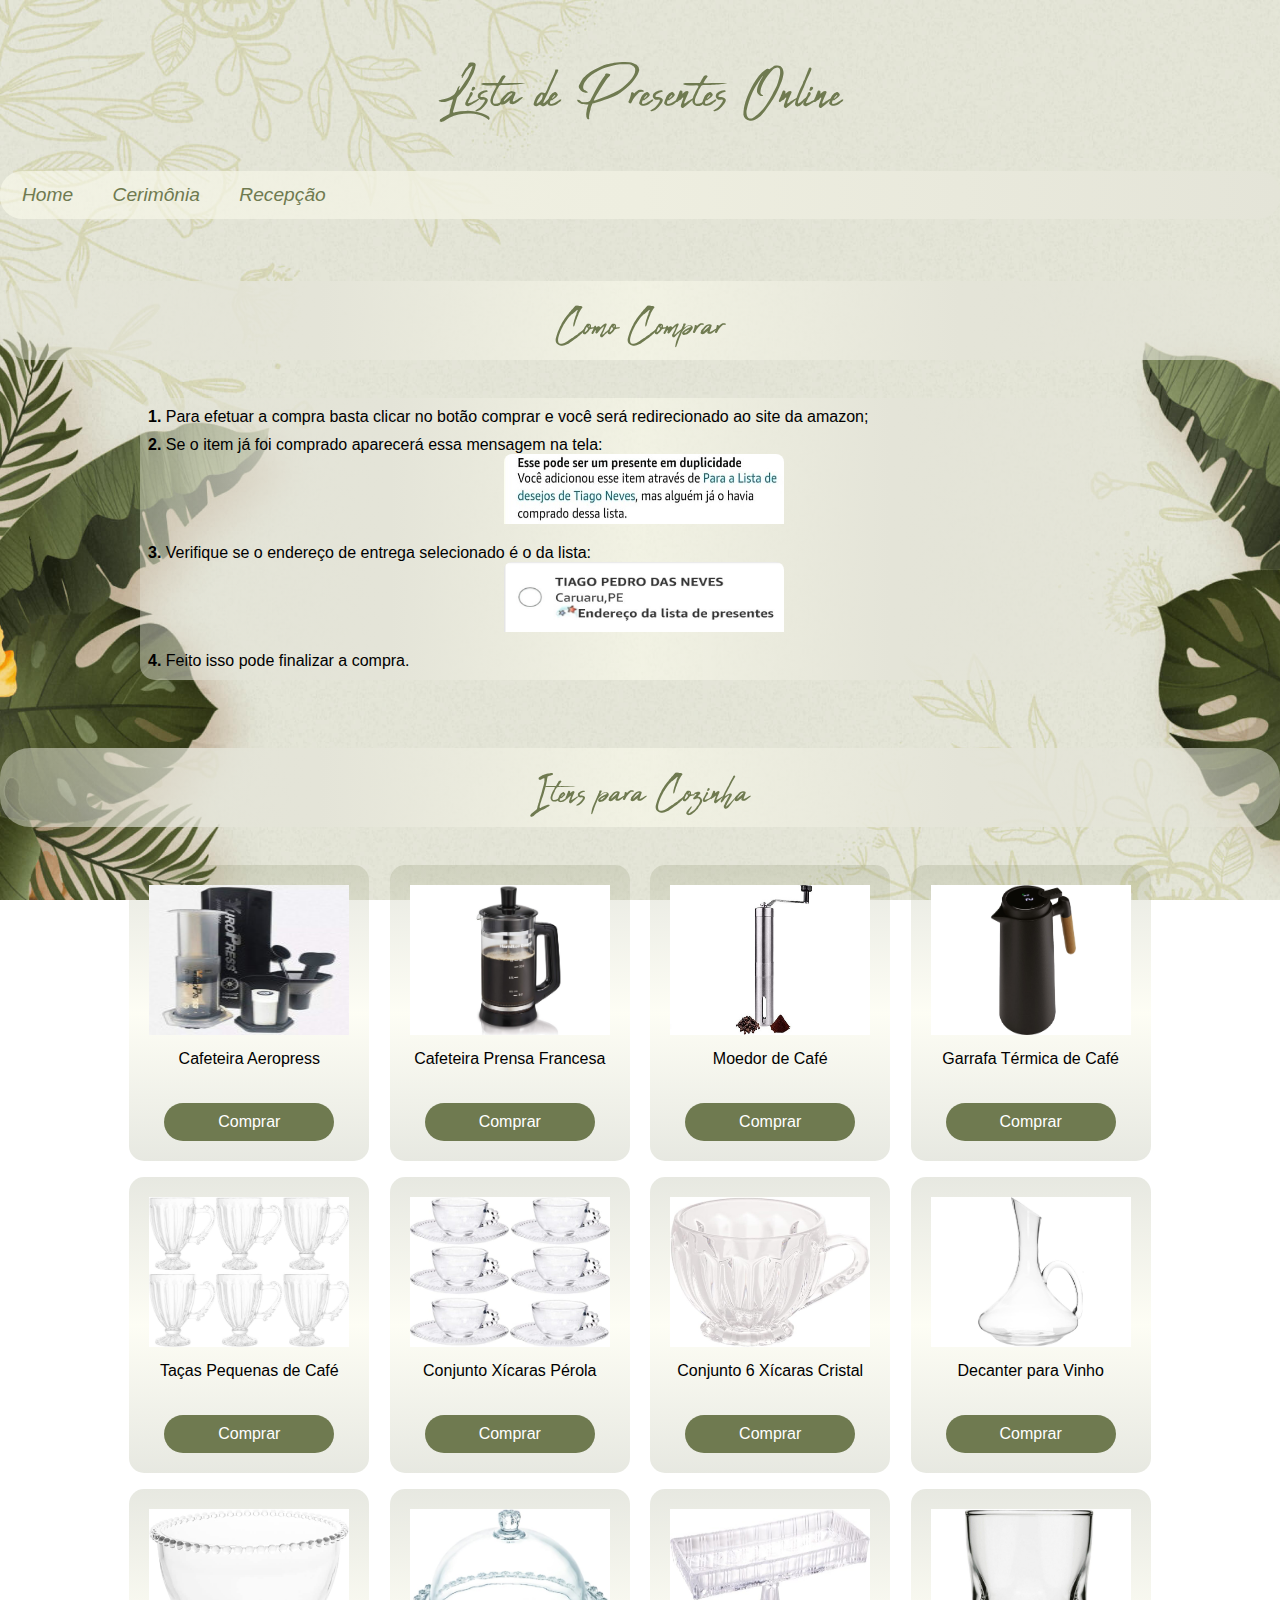
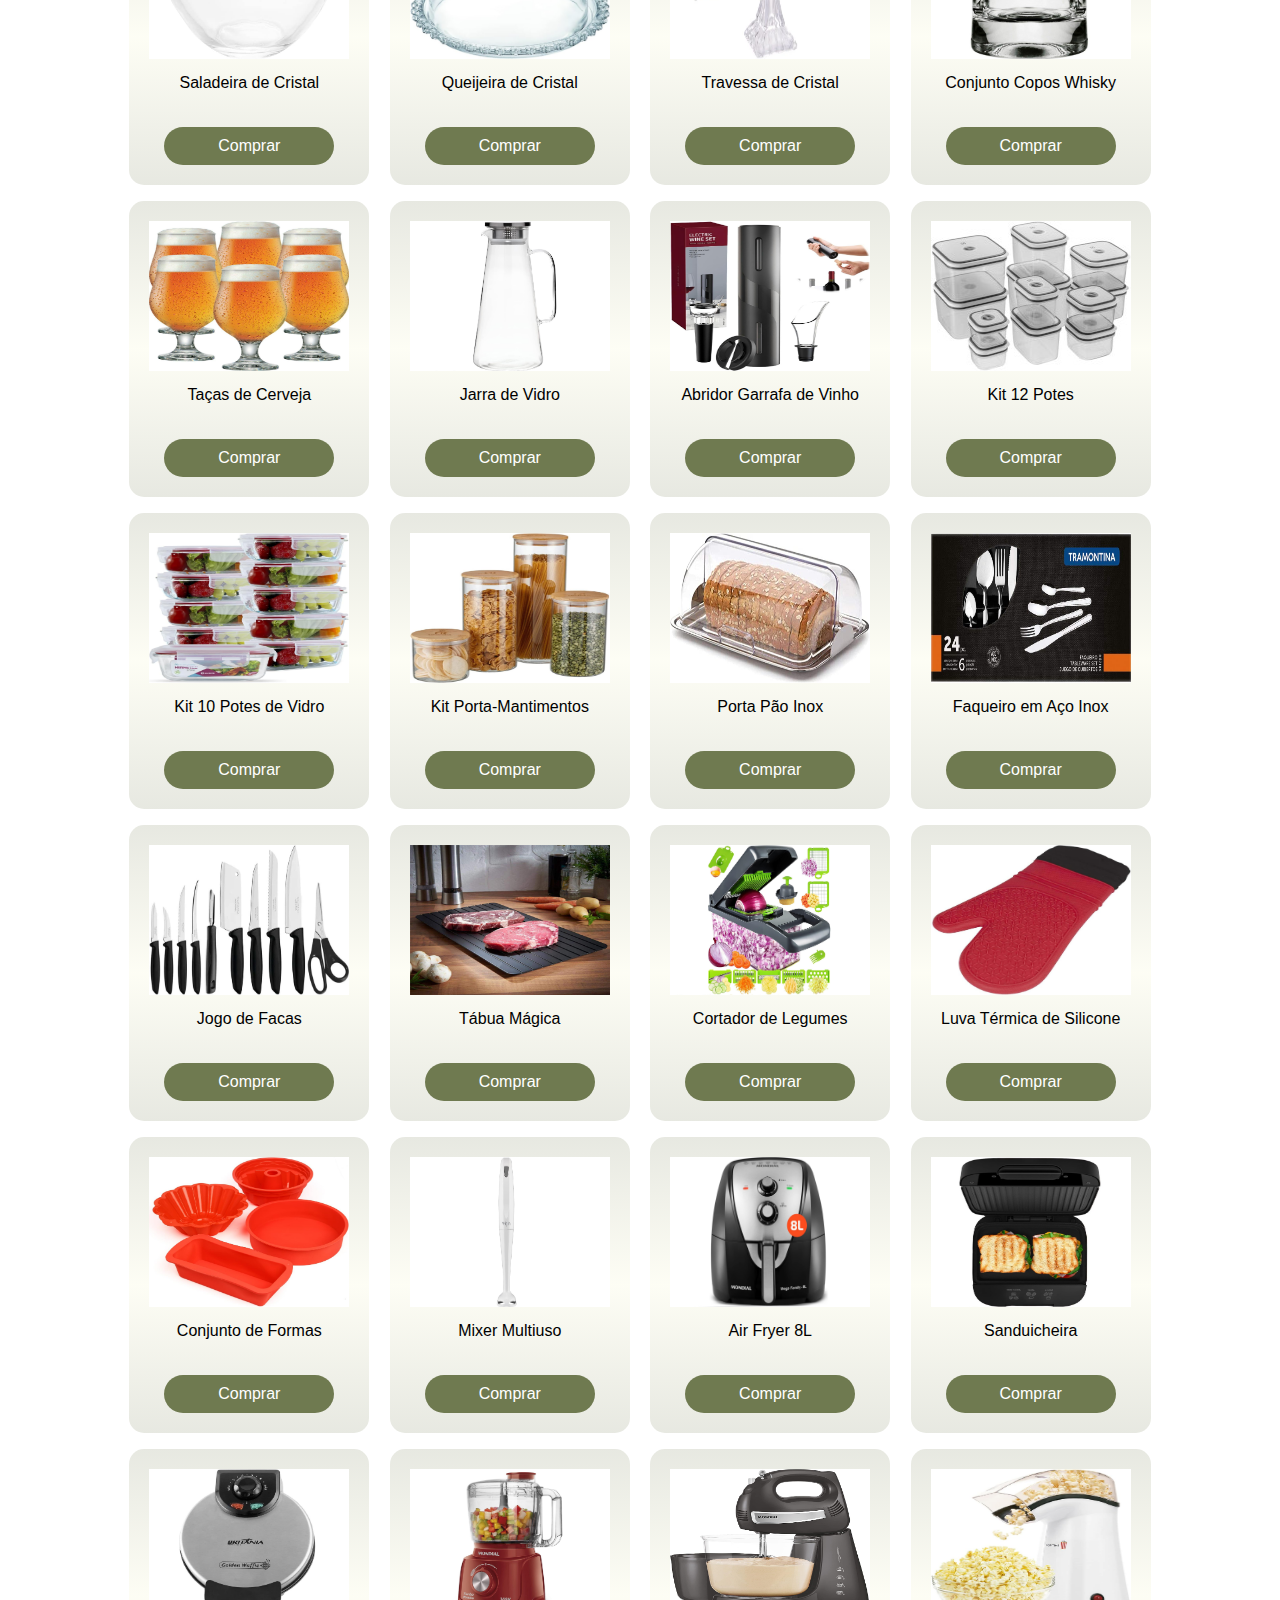
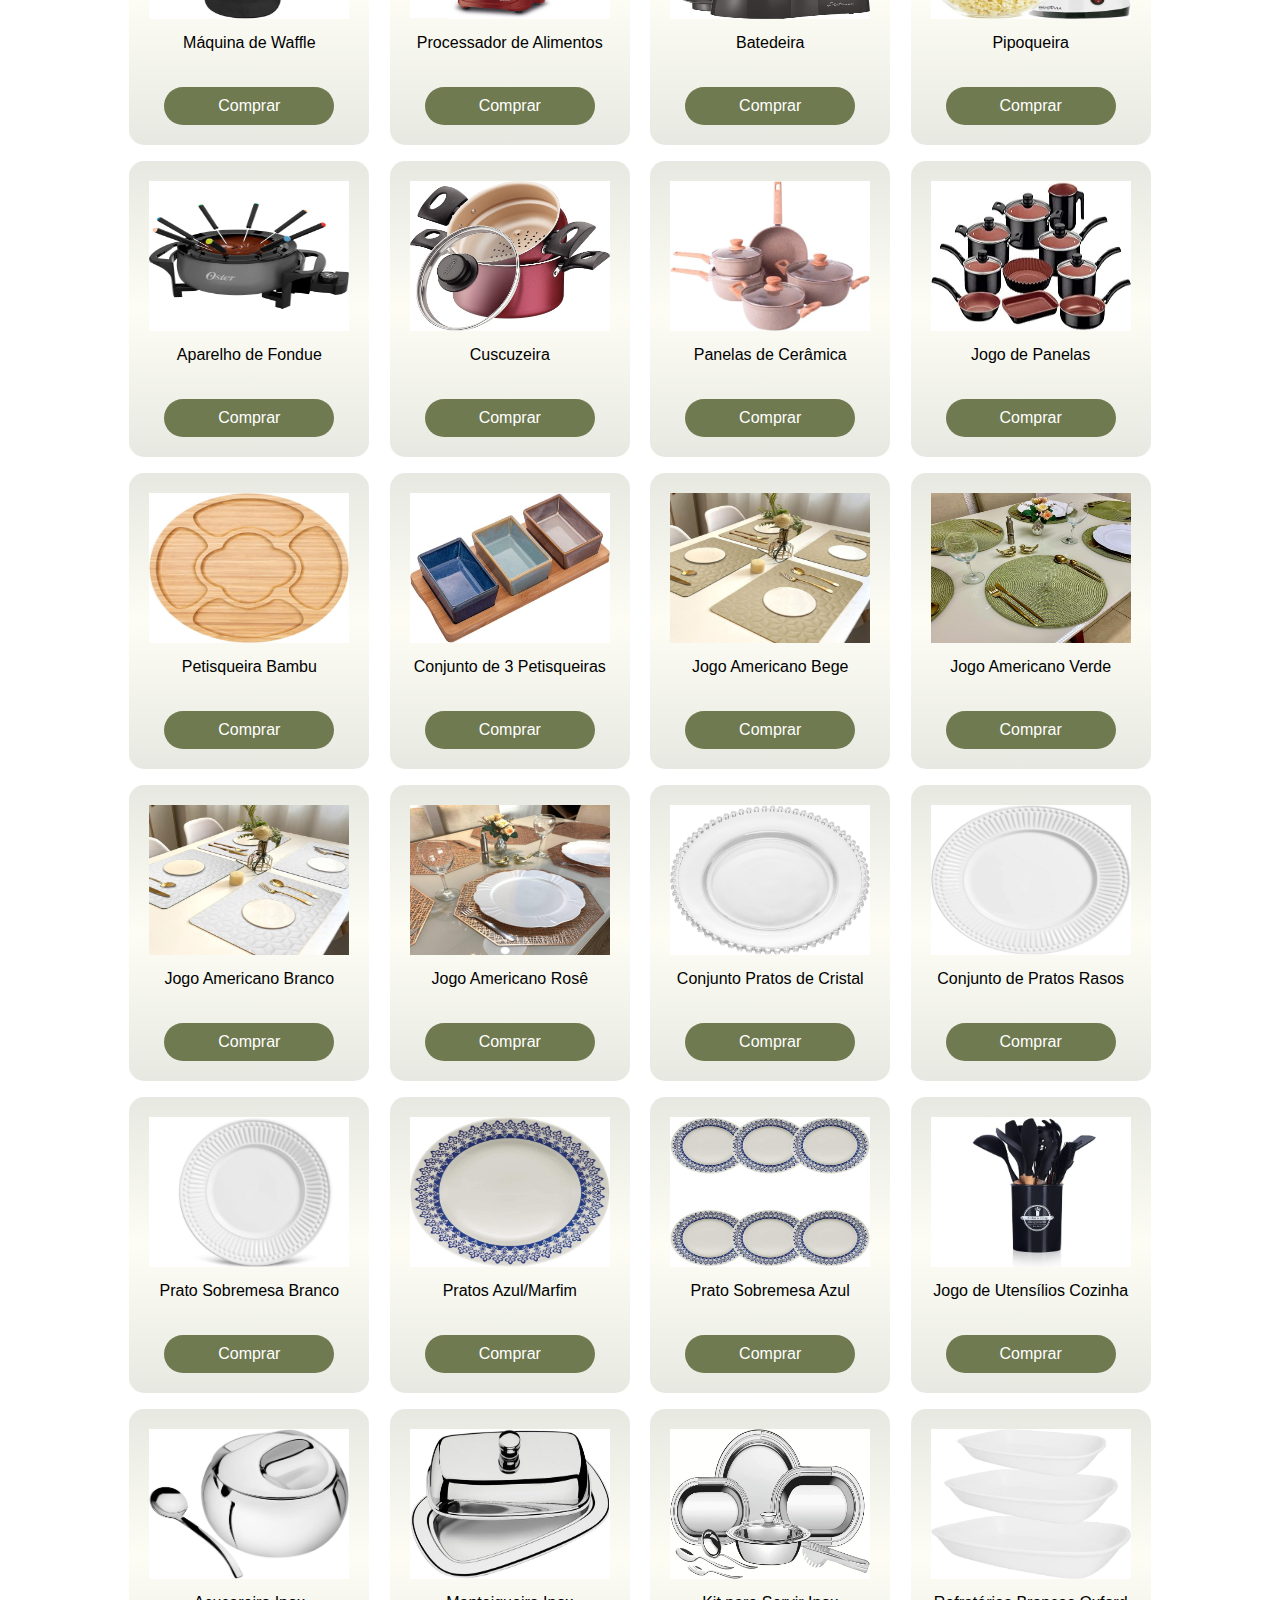
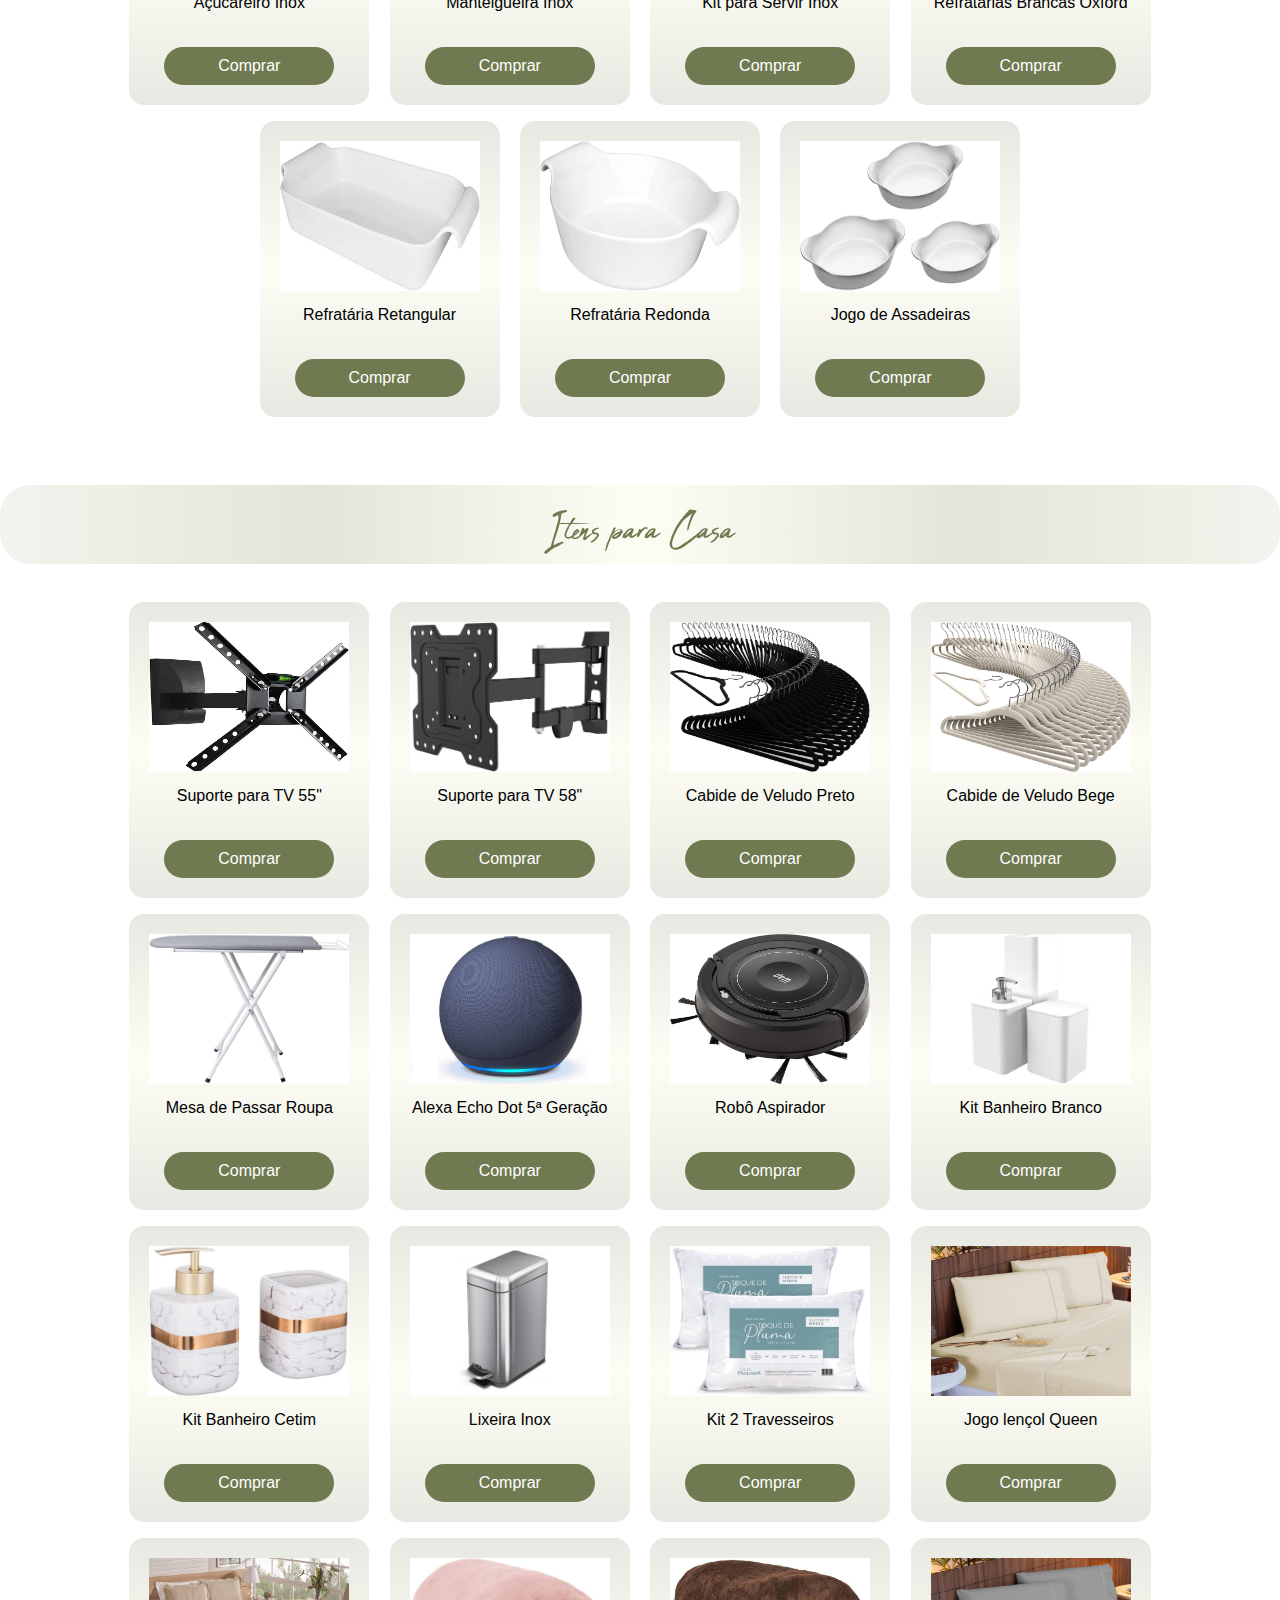
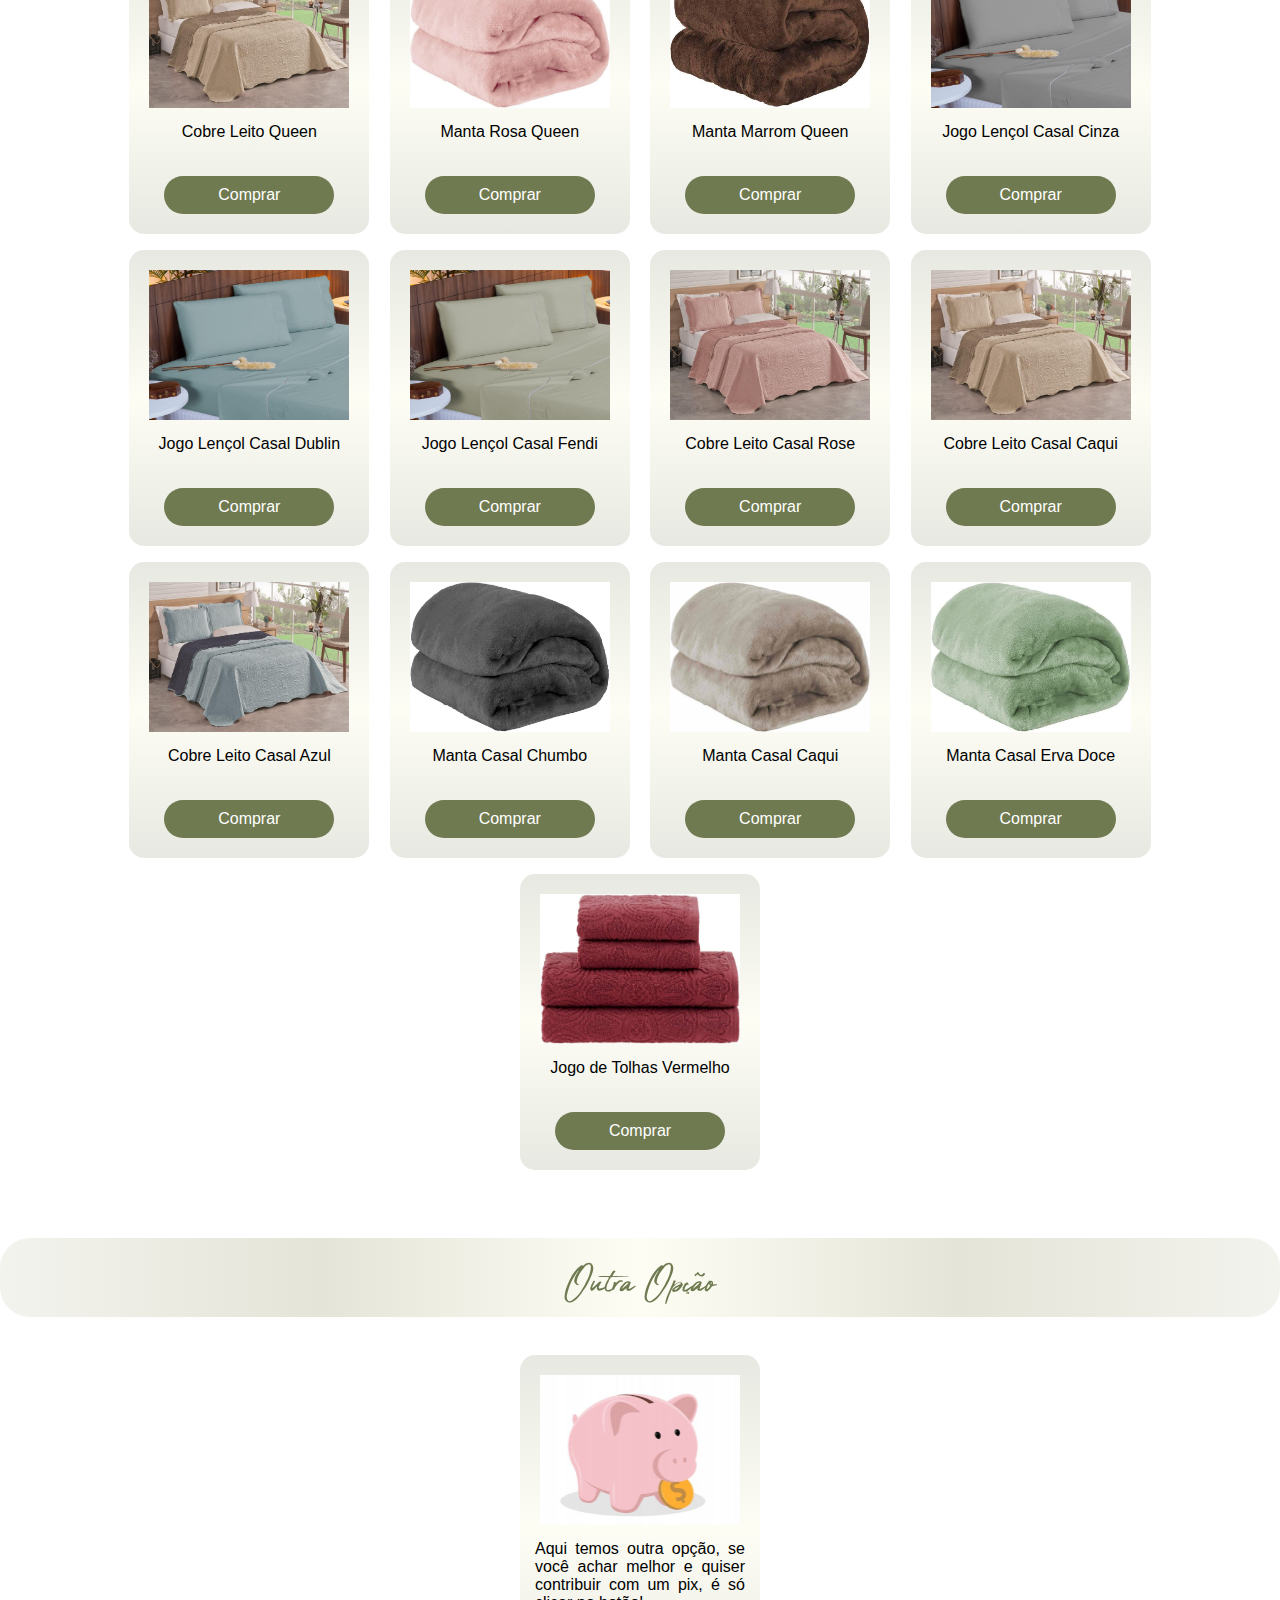
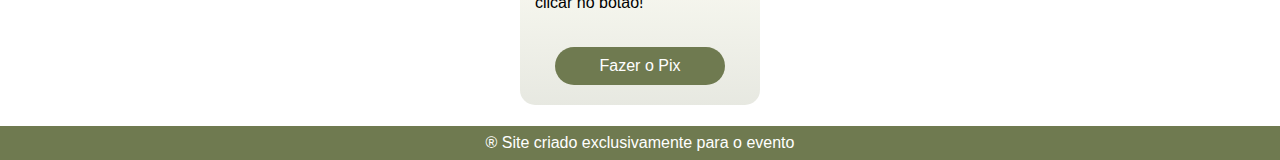
==== index.html @ 3cc8884d "a" ====
<!DOCTYPE html>
<html lang="pt-br">
<head>
    <meta charset="UTF-8">
    <meta name="viewport" content="width=device-width, initial-scale=1.0">
    <link rel="stylesheet" href="style.css">
    <link rel="stylesheet" href="media-query.css">
    <link rel="shortcut icon" href="favicon.io" type="image/x-icon">
    <title>Lista de Presentes</title>
</head>

<body onresize="mudouTamanho()">
    <main>
        <header>
            <h1>Lista de Presentes Online</h1>
            <i id="burguer" class="Icons8" onclick="clickMenu()"><img src="imagens/icone-hamburguer.png"></i>
            <nav id="itens">
            <a href="https://sites.icasei.com.br/thaysaetiago/home"><i>Home</i></a>
            <a href="cerimonia.html"><i>Cerimônia</i></a>
            <a href="recepcao.html"><i>Recepção</i></a>
            </nav>
        </header>

        <h1>Como Comprar</h1>
        <div id="dicas">
            <p><b>1.</b> Para efetuar a compra basta clicar no botão comprar e você será redirecionado ao site da amazon;</p>

            <p><b>2.</b> Se o item já foi comprado aparecerá essa mensagem na tela: <img src="imagens/erro.jpeg" alt="" class="imgDicas"></p>
            
            <p><b>3.</b> Verifique se o endereço de entrega selecionado é o da lista: <img src="imagens/endereço.jpeg" alt="" class="imgDicas"></p>
            
            <p><b>4.</b> Feito isso pode finalizar a compra.</p>
        </div>


    

        <h1>Itens para Cozinha</h1>

            <div>
                <img src="imagens/cafeteira.jpg" alt="img">
                <p>Cafeteira Aeropress</p>
                <a href="https://www.amazon.com.br/dp/B09BZW8MWY/?coliid=I3TR1YE904FN0C&colid=3AYDJMGZSB1AA&psc=1&ref_=list_c_wl_lv_ov_lig_dp_it" target="_blank"><input type="button" value="Comprar" class="botao"></a>
            </div>
            <div>
                <img src="imagens/prensa.jpg" alt="img">
                <p>Cafeteira Prensa Francesa </p>               
                <a href="https://www.amazon.com.br/dp/B00E5613M4/?coliid=IXZHZLMA1Q10H&colid=3AYDJMGZSB1AA&psc=1&ref_=list_c_wl_lv_ov_lig_dp_it" target="_blank"><input type="button" value="Comprar" class="botao"></a>
            </div> 
            <div>
                <img src="imagens/moedor.jpg" alt="img">
                <p>Moedor de Café  </p>               
                <a href="https://www.amazon.com.br/dp/B07MGM2CKF/?coliid=I3S0YZ18PXUZL8&colid=3AYDJMGZSB1AA&psc=1&ref_=list_c_wl_lv_ov_lig_dp_it" target="_blank"><input type="button" value="Comprar" class="botao"></a>
            </div>
            <div>
                <img src="imagens/garrafa-termica.jpg" alt="img">
                <p> Garrafa Térmica de Café </p>                
                <a href="comprado.html" ><input type="button" value="Comprar" class="botao"></a>
            </div>
            <div>
                <img src="imagens/taças-cafe.jpg" alt="img">
                <p>Taças Pequenas de Café </p>               
                <a href="https://www.amazon.com.br/dp/B0CP4DF9BT/?coliid=I14RLQMPSWTCJP&colid=3AYDJMGZSB1AA&psc=1&ref_=list_c_wl_lv_ov_lig_dp_it" target="_blank"><input type="button" value="Comprar" class="botao"></a>
            </div>
            <div>
                <img src="imagens/xicara-perola.jpg" alt="img">
                <p>Conjunto Xícaras Pérola </p>               
                <a href="https://www.amazon.com.br/dp/B09LRDJB8R/?coliid=IA3BNF3DKVGLH&colid=3AYDJMGZSB1AA&psc=1&ref_=list_c_wl_lv_ov_lig_dp_it" target="_blank"><input type="button" value="Comprar" class="botao"></a>
            </div>
            <div>
                <img src="imagens/xicara-cristal.jpg" alt="img">
                <p>Conjunto 6 Xícaras Cristal </p>               
                <a href="https://www.amazon.com.br/dp/B08SRC3225/?coliid=I1JB71NZRF5PRH&colid=3AYDJMGZSB1AA&psc=1&ref_=list_c_wl_lv_ov_lig_dp_it" target="_blank"><input type="button" value="Comprar" class="botao"></a>
            </div>
            <div>
                <img src="imagens/decanter.jpg" alt="img">
                <p>Decanter para Vinho </p>
                <a href="https://www.amazon.com.br/dp/B07TCC3VBM/?coliid=I16GLN7VG319UD&colid=3AYDJMGZSB1AA&psc=1&ref_=list_c_wl_lv_ov_lig_dp_it" target="_blank"><input type="button" value="Comprar" class="botao"></a>
            </div>
            <div>
                <img src="imagens/saladeira.jpg" alt="img">
                <p>Saladeira de Cristal </p>
                <a href="https://www.amazon.com.br/dp/B084KM1HT4/?coliid=I3LVU0MIEPKUPG&colid=3AYDJMGZSB1AA&psc=1&ref_=list_c_wl_lv_ov_lig_dp_it" target="_blank"><input type="button" value="Comprar" class="botao"></a>
            </div>
            <div>
                <img src="imagens/queijeira.jpg" alt="img">
                <p>Queijeira de Cristal </p>
                <a href="comprado.html" ><input type="button" value="Comprar" class="botao"></a>
            </div>
            <div>
                <img src="imagens/travessa.jpg" alt="img">
                <p>Travessa de Cristal </p>
                <a href="https://www.amazon.com.br/dp/B084317GX1/?coliid=I2D4HXUZ2LI7D2&colid=3AYDJMGZSB1AA&psc=1&ref_=list_c_wl_lv_ov_lig_dp_it" target="_blank"><input type="button" value="Comprar" class="botao"></a>
            </div>
            <div>
                <img src="imagens/whisky.jpg" alt="img">
                <p>Conjunto Copos Whisky </p>
                
                <a href="https://www.amazon.com.br/dp/B01M1E93FV/?coliid=I1F3MDG5V8KTMP&colid=3AYDJMGZSB1AA&psc=1&ref_=list_c_wl_lv_ov_lig_dp_it" target="_blank"><input type="button" value="Comprar" class="botao"></a>
            </div>
            <div>
                <img src="imagens/cerveja.jpg" alt="img">
                <p>Taças de Cerveja</p>
                <a href="comprado.html" ><input type="button" value="Comprar" class="botao"></a> 
                <!--<a href="https://www.amazon.com.br/dp/B08HFT1N3G/?coliid=I1YMMPH1C1IYYG&colid=3AYDJMGZSB1AA&psc=1&ref_=list_c_wl_lv_ov_lig_dp_it" target="_blank"><input type="button" value="Comprar" class="botao"></a> -->
            </div>
            <div>
                <img src="imagens/jarra.jpg" alt="img">
                <p>Jarra de Vidro </p>
                
                <a href="https://www.amazon.com.br/dp/B09QV2HL4F/?coliid=I3C02UTXZ72A3W&colid=3AYDJMGZSB1AA&psc=1&ref_=list_c_wl_lv_ov_lig_dp_it" target="_blank"><input type="button" value="Comprar" class="botao"></a>
            </div>
            <div>
                <img src="imagens/abridor-vinho.jpg" alt="img">
                <p>Abridor Garrafa de Vinho </p>
                <a href="https://www.amazon.com.br/dp/B0CLYKBRJD/?coliid=I1EE4BHNRHSYND&colid=3AYDJMGZSB1AA&psc=1&ref_=list_c_wl_lv_ov_lig_dp_it" target="_blank"><input type="button" value="Comprar" class="botao"></a>
            </div>
            <div>
                <img src="imagens/pote.jpg" alt="img">
                <p>Kit 12 Potes</p>
                <a href="https://www.amazon.com.br/dp/B09XJL4B9H/?coliid=I13L12YB8PJAN&colid=3AYDJMGZSB1AA&psc=1&ref_=list_c_wl_lv_ov_lig_dp_it" target="_blank"><input type="button" value="Comprar" class="botao"></a>
            </div>
            <div>
                <img src="imagens/pote-vidro.jpg" alt="img">
                <p>Kit 10 Potes de Vidro</p>
                <a href="https://www.amazon.com.br/dp/B08J46673D/?coliid=IJJBIMGFVMC59&colid=3AYDJMGZSB1AA&ref_=list_c_wl_lv_ov_lig_dp_it&th=1" target="_blank"><input type="button" value="Comprar" class="botao"></a>
            </div>
            <div>
                <img src="imagens/porta-mantimentos.jpg" alt="img">
                <p>Kit Porta-Mantimentos </p>
                
                <a href="comprado.html" ><input type="button" value="Comprar" class="botao"></a>
            </div>
            <div>
                <img src="imagens/porta-pao.jpg" alt="img">
                <p>Porta Pão Inox </p>
                <a href="https://www.amazon.com.br/dp/B077DNX2J4/?coliid=I2TLLBD3TQFOJD&colid=3AYDJMGZSB1AA&psc=1&ref_=list_c_wl_lv_ov_lig_dp_it" target="_blank"><input type="button" value="Comprar" class="botao"></a>
            </div>
            <div>
                <img src="imagens/faqueiro.jpg" alt="img">
                <p> Faqueiro em Aço Inox </p>
                
                <a href="https://www.amazon.com.br/dp/B0789M146B/?coliid=I32FEYDJC3J11V&colid=3AYDJMGZSB1AA&psc=1&ref_=list_c_wl_lv_ov_lig_dp_it" target="_blank"><input type="button" value="Comprar" class="botao"></a>
            </div>
         <div>
                <img src="imagens/facas.jpg" alt="img">
                <p> Jogo de Facas </p>           
                <a href="comprado.html" ><input type="button" value="Comprar" class="botao"></a>
            </div> 
            <div>
                <img src="imagens/tabua.jpg" alt="img">
                <p> Tábua Mágica </p>                
                <a href="https://www.amazon.com.br/dp/B082BG2RYW/?coliid=I3SP1YAO2YBBS&colid=3AYDJMGZSB1AA&psc=1&ref_=list_c_wl_lv_ov_lig_dp_it" target="_blank"><input type="button" value="Comprar" class="botao"></a>
            </div>    
            <div>
                <img src="imagens/cortador.jpg" alt="img">
                <p> Cortador de Legumes </p>
                <a href="https://www.amazon.com.br/dp/B09YH5CPQP/?coliid=I2PCXNGAFX7QKF&colid=3AYDJMGZSB1AA&psc=1&ref_=list_c_wl_lv_ov_lig_dp_it" target="_blank"><input type="button" value="Comprar" class="botao"></a>
            </div>
            <div>
                <img src="imagens/luva.jpg" alt="img">
                <p>Luva Térmica de Silicone  </p>               
                <a href="https://www.amazon.com.br/dp/B076X76XWK/?coliid=I16E30AQF001IJ&colid=3AYDJMGZSB1AA&psc=1&ref_=list_c_wl_lv_ov_lig_dp_it" target="_blank"><input type="button" value="Comprar" class="botao"></a>
            </div> 
            <div>
                <img src="imagens/forma.jpg" alt="img">
                <p> Conjunto de Formas </p>
                <a href="https://www.amazon.com.br/dp/B0C8BJ825Y/?coliid=IVA7ELTFG50S2&colid=3AYDJMGZSB1AA&psc=1&ref_=list_c_wl_lv_ov_lig_dp_it" target="_blank"><input type="button" value="Comprar" class="botao"></a>
            </div>          
            <div>
                <img src="imagens/mixer.jpg" alt="img">
                <p>Mixer Multiuso  </p>
                
                <a href="https://www.amazon.com.br/dp/B091V73RF5/?coliid=ITJ1YP1FF3OGT&colid=3AYDJMGZSB1AA&psc=1&ref_=list_c_wl_lv_ov_lig_dp_it" target="_blank"><input type="button" value="Comprar" class="botao"></a>
            </div>
            <div>
                <img src="imagens/airfryer.jpg" alt="img">
                <p> Air Fryer 8L </p>
                
                <a href="comprado.html" ><input type="button" value="Comprar" class="botao"></a>
            </div>      
            <div>
                <img src="imagens/sanduicheira.jpg" alt="img">
                <p>Sanduicheira  </p>
                
                <a href="comprado.html" ><input type="button" value="Comprar" class="botao"></a>
            </div>
            <div>
                <img src="imagens/waffle.jpg" alt="img">
                <p>Máquina de Waffle</p>
                
                <a href="https://www.amazon.com.br/dp/B076HXCMT1/?coliid=I126LKRHKA9MLB&colid=3AYDJMGZSB1AA&psc=1&ref_=list_c_wl_lv_ov_lig_dp_it" target="_blank"><input type="button" value="Comprar" class="botao"></a>
            </div>
            <div>
                <img src="imagens/processador.jpg" alt="img">
                <p>Processador de Alimentos </p>
                
                <a href="comprado.html" ><input type="button" value="Comprar" class="botao"></a>
            </div>
            <div>
                <img src="imagens/batedeira.jpg" alt="img">
                <p>Batedeira </p>           
                <a href="comprado.html" ><input type="button" value="Comprar" class="botao"></a>
            </div>
            <div>
                <img src="imagens/pipoqueira2.jpg" alt="img">
                <p> Pipoqueira</p>
                
                <a href="comprado.html" ><input type="button" value="Comprar" class="botao"></a>
            </div> 
            <!--<div>
                <img src="imagens/kit-pipoca.jpg" alt="img">
                <p> Kit Pipoca</p>
                
                <a href="https://www.amazon.com.br/dp/B092RLQ2W5/?coliid=I169G71UTY8W9I&colid=3AYDJMGZSB1AA&psc=1&ref_=list_c_wl_gv_ov_lig_pi_dp" target="_blank"><input type="button" value="Comprar" class="botao"></a>
            </div> -->            
            <div>
                <img src="imagens/fondue.webp" alt="img">
                <p> Aparelho de Fondue </p>                
                <a href="comprado.html" ><input type="button" value="Comprar" class="botao"></a>
            </div>
            <div>
                <img src="imagens/cuscuz.jpg" alt="img">
                <p> Cuscuzeira </p>
                
                <a href="https://www.amazon.com.br/dp/B0789MXY3X/?coliid=I1CZ70EK2VB66D&colid=3AYDJMGZSB1AA&psc=1&ref_=list_c_wl_lv_ov_lig_dp_it" target="_blank"><input type="button" value="Comprar" class="botao"></a>
            </div>
            <div>
                <img src="imagens/panelas-ceramica.jpg" alt="img">
                <p>Panelas de Cerâmica  </p>
                
                <a href="https://www.amazon.com.br/dp/B09GWDYRXQ/?coliid=I3CLXRGC4C07X7&colid=3AYDJMGZSB1AA&psc=1&ref_=list_c_wl_lv_ov_lig_dp_it" target="_blank"><input type="button" value="Comprar" class="botao"></a>
            </div>
            <div>
                <img src="imagens/panelas.jpg" alt="img">
                <p>Jogo de Panelas</p>
                
                <a href="comprado.html" ><input type="button" value="Comprar" class="botao"></a>
            </div>
            <div>
                <img src="imagens/pestiqueira.jpg" alt="img">
                <p> Petisqueira Bambu </p>
                <a href="https://www.amazon.com.br/dp/B077L7P4HF/?coliid=I32SNU8OVFZ4LT&colid=3AYDJMGZSB1AA&psc=1&ref_=list_c_wl_lv_ov_lig_dp_it" target="_blank"><input type="button" value="Comprar" class="botao"></a>
            </div>
            <div>
                <img src="imagens/petisqueira.jpg" alt="img">
                <p>Conjunto de 3 Petisqueiras  </p>
                <a href="comprado.html" ><input type="button" value="Comprar" class="botao"></a>
            </div>                    
            <div>
                <img src="imagens/jogo-americano.jpg" alt="img">
                <p>Jogo Americano Bege </p>
                
                <a href="https://www.amazon.com.br/dp/B0BYTKF922/?coliid=I34NYF3Z1H4YCP&colid=3AYDJMGZSB1AA&psc=1&ref_=list_c_wl_lv_ov_lig_dp_it" target="_blank"><input type="button" value="Comprar" class="botao"></a>
            </div>
            <div>
                <img src="imagens/americano-redondo.jpg" alt="img">
                <p>Jogo Americano Verde </p>
                <a href="https://www.amazon.com.br/dp/B0CJYHXCRH/?coliid=I8412522NUQU5&colid=3AYDJMGZSB1AA&ref_=list_c_wl_lv_ov_lig_dp_it_im&th=1" target="_blank"><input type="button" value="Comprar" class="botao"></a>
            </div> 
            <div>
                <img src="imagens/jogo-americano2.jpg" alt="img">
                <p>Jogo Americano Branco </p>
                <a href="https://www.amazon.com.br/dp/B0BYTK2T8K/?coliid=I1C25NAZMG1KS9&colid=3AYDJMGZSB1AA&psc=1&ref_=list_c_wl_lv_ov_lig_dp_it" target="_blank"><input type="button" value="Comprar" class="botao"></a>
            </div> 
            <div>
                <img src="imagens/americano2.jpg" alt="img">
                <p>Jogo Americano Rosê </p>
                <a href="https://www.amazon.com.br/dp/B0BLBG9685/?coliid=IWIICKULKD6VB&colid=3AYDJMGZSB1AA&ref_=list_c_wl_lv_ov_lig_dp_it&th=1" target="_blank"><input type="button" value="Comprar" class="botao"></a>
            </div>        
            <!--<div>
                <img src="imagens/sushi.jpg" alt="img">
                <p>Pratos de Sushi </p>
                
                <a href="https://www.amazon.com.br/dp/B0CJZJYQT6/?coliid=I1SJAHJCF0XVN9&colid=3AYDJMGZSB1AA&psc=1&ref_=list_c_wl_lv_ov_lig_dp_it" target="_blank"><input type="button" value="Comprar" class="botao"></a>
            </div>   -->        
            <div>
                <img src="imagens/pratos-cristal-wolff.jpg" alt="img">
                <p>Conjunto Pratos de Cristal </p>
                
                <a href="https://www.amazon.com.br/dp/B0BH6DJ759/?coliid=IR2WLKABQFCKO&colid=3AYDJMGZSB1AA&psc=1&ref_=list_c_wl_lv_ov_lig_dp_it" target="_blank"><input type="button" value="Comprar" class="botao"></a>
            </div>
            <div>
                <img src="imagens/prato-branco.jpg" alt="img">
                <p>Conjunto de Pratos Rasos </p>
                
                <a href="https://www.amazon.com.br/dp/B076VW6ZFQ/?coliid=IVB6UPUPJUQ94&colid=3AYDJMGZSB1AA&psc=1&ref_=list_c_wl_lv_ov_lig_dp_it" target="_blank"><input type="button" value="Comprar" class="botao"></a>
            </div>
            <div>
                <img src="imagens/sobremesa-branco.jpg" alt="img">
                <p>Prato Sobremesa Branco</p>
                <a href="https://www.amazon.com.br/dp/B076VV1NXW/?coliid=I16X8E7Z52CKV5&colid=3AYDJMGZSB1AA&psc=1&ref_=list_c_wl_lv_ov_lig_dp_it" target="_blank"><input type="button" value="Comprar" class="botao"></a>
            </div>
            <div>
                <img src="imagens/pratos-azul.jpg" alt="img">
                <p>Pratos Azul/Marfim </p>
                
                <a href="https://www.amazon.com.br/dp/B0778VBJD5/?coliid=I2UBARTK9GGTWT&colid=3AYDJMGZSB1AA&psc=1&ref_=list_c_wl_lv_ov_lig_dp_it" target="_blank"><input type="button" value="Comprar" class="botao"></a>
            </div>
            <div>
                <img src="imagens/sobremesa-azul.jpg" alt="img">
                <p>Prato Sobremesa Azul </p>
                <a href="https://www.amazon.com.br/dp/B0778YBLYB/?coliid=I38SGQ7PTXKF0A&colid=3AYDJMGZSB1AA&psc=1&ref_=list_c_wl_lv_ov_lig_dp_it" target="_blank"><input type="button" value="Comprar" class="botao"></a>
            </div>
            <div>
                <img src="imagens/utensilios.jpg" alt="img">
                <p>Jogo de Utensílios Cozinha </p>
                <a href="https://www.amazon.com.br/dp/B0BXQM66XR/?coliid=I2I1E2V3C6M8Q8&colid=3AYDJMGZSB1AA&psc=1&ref_=list_c_wl_lv_ov_lig_dp_it" target="_blank"><input type="button" value="Comprar" class="botao"></a>
            </div>
            <div>
                <img src="imagens/acucareiro.jpg" alt="img">
                <p>Açucareiro Inox </p>
                <a href="https://www.amazon.com.br/dp/B00008WVM1/?coliid=I11PLV9CKIDQC0&colid=3AYDJMGZSB1AA&psc=1&ref_=list_c_wl_lv_ov_lig_dp_it" target="_blank"><input type="button" value="Comprar" class="botao"></a>
            </div>
            <div>
                <img src="imagens/manteigueira.jpg" alt="img">
                <p>Manteigueira Inox </p>
                <a href="https://www.amazon.com.br/dp/B076JGVNT5/?coliid=I3R53ME26KXDMX&colid=3AYDJMGZSB1AA&psc=1&ref_=list_c_wl_lv_ov_lig_dp_it" target="_blank"><input type="button" value="Comprar" class="botao"></a>
            </div>
             <div>
                <img src="imagens/inox.jpg" alt="img">
                <p>Kit para Servir Inox </p>
                <a href="comprado.html" ><input type="button" value="Comprar" class="botao"></a>
            </div>         
            <div>
                <img src="imagens/jogo-refrataria.jpg" alt="img">
                <p>Refratárias Brancas Oxford </p>
                <a href="https://www.amazon.com.br/dp/B07253SVVW/?coliid=I15MLALQZMDRD6&colid=3AYDJMGZSB1AA&psc=1&ref_=list_c_wl_lv_ov_lig_dp_it" target="_blank"><input type="button" value="Comprar" class="botao"></a>
            </div>
            <div>
                <img src="imagens/refrataria-branca.jpg" alt="img">
                <p>Refratária Retangular </p>
                <a href="https://www.amazon.com.br/dp/B07FJPYZTL/?coliid=I1U7X8VLAJYKU5&colid=3AYDJMGZSB1AA&psc=1&ref_=list_c_wl_lv_ov_lig_dp_it" target="_blank"><input type="button" value="Comprar" class="botao"></a>
            </div>
            <div>
                <img src="imagens/refrataria-redonda.jpg" alt="img">
                <p>Refratária Redonda </p>
                <a href="https://www.amazon.com.br/dp/B07FBG6HGN/?coliid=I2G2IPS2SGJPBV&colid=3AYDJMGZSB1AA&psc=1&ref_=list_c_wl_lv_ov_lig_dp_it" target="_blank"><input type="button" value="Comprar" class="botao"></a>
            </div>
            <div>
                <img src="imagens/assadeira.jpg" alt="img">
                <p>Jogo de Assadeiras </p>                
                <a href="https://www.amazon.com.br/dp/B087699KMS/?coliid=IBWT59FH5ZGOM&colid=3AYDJMGZSB1AA&psc=1&ref_=list_c_wl_lv_ov_lig_dp_it" target="_blank"><input type="button" value="Comprar" class="botao"></a>
            </div>
            
            

        <h1>Itens para Casa</h1>

            <div>
                <img src="imagens/suporte-55.jpg" alt="img">
                <p>Suporte para TV 55"</p>
                <a href="https://www.amazon.com.br/dp/B00CITXHSI/?coliid=I2BG6HXU8D1MD4&colid=3AYDJMGZSB1AA&psc=1&ref_=list_c_wl_lv_ov_lig_dp_it" target="_blank"><input type="button" value="Comprar" class="botao"></a>
            </div>
            <div>
                <img src="imagens/suporte-58.jpg" alt="img">
                <p>Suporte para TV 58"</p>
                <a href="comprado.html" ><input type="button" value="Comprar" class="botao"></a> 
            </div>
            <div>
                <img src="imagens/cabide-preto.jpg" alt="img">
                <p>Cabide de Veludo Preto</p>
                <a href="https://www.amazon.com.br/dp/B07H39183J/?coliid=IZ2W4BG7URE83&colid=3AYDJMGZSB1AA&psc=1&ref_=list_c_wl_lv_ov_lig_dp_it" target="_blank"><input type="button" value="Comprar" class="botao"></a>
            </div>
            <div>
                <img src="imagens/cabide-bege.jpg" alt="img">
                <p>Cabide de Veludo Bege</p>
                <a href="https://www.amazon.com.br/dp/B0B8QJW8ZG/?coliid=I2LUHGTYBK702U&colid=3AYDJMGZSB1AA&psc=1&ref_=list_c_wl_lv_ov_lig_dp_it" target="_blank"><input type="button" value="Comprar" class="botao"></a>
            </div>
            <div>
                <img src="imagens/mesa.jpg" alt="img">
                <p>Mesa de Passar Roupa</p>
                <a href="https://www.amazon.com.br/dp/B07C64FL55/?coliid=I2W14FLBLZJ8K4&colid=3AYDJMGZSB1AA&psc=1&ref_=list_c_wl_lv_ov_lig_dp_it" target="_blank"><input type="button" value="Comprar" class="botao"></a>
            </div>
            <div>
                <img src="imagens/alexa.jpg" alt="img">
                <p>Alexa Echo Dot 5ª Geração </p>               
                <a href="comprado.html" ><input type="button" value="Comprar" class="botao"></a>
            </div>  
            <div>
                <img src="imagens/robo.jpg" alt="img">
                <p>Robô Aspirador </p>               
                <a href="https://www.amazon.com.br/dp/B0849PHXW1/?coliid=I19BK28UVEYYB9&colid=3AYDJMGZSB1AA&psc=1&ref_=list_c_wl_gv_ov_lig_pi_dp" target="_blank"><input type="button" value="Comprar" class="botao"></a>
            </div> 
            <div>
                <img src="imagens/banheiro-branco.jpg" alt="img">
                <p>Kit Banheiro Branco </p>
                <a href="comprado.html" ><input type="button" value="Comprar" class="botao"></a> 
            </div>
            <div>
                <img src="imagens/banheiro-dourado.jpg" alt="img">
                <p>Kit Banheiro Cetim </p>
                <a href="https://www.amazon.com.br/dp/B0BX15V2SJ/?coliid=IYVOPQY9Q8F2G&colid=3AYDJMGZSB1AA&psc=1&ref_=list_c_wl_lv_ov_lig_dp_it" target="_blank"><input type="button" value="Comprar" class="botao"></a>
            </div>
            <div>
                <img src="imagens/lixeira.jpg" alt="img">
                <p>Lixeira Inox </p>
                <a href="https://www.amazon.com.br/dp/B09JHPQDY5/?coliid=I2Q97BPTK45XLD&colid=3AYDJMGZSB1AA&psc=1&ref_=list_c_wl_lv_ov_lig_dp_it" target="_blank"><input type="button" value="Comprar" class="botao"></a>
            </div>
            <div>
                <img src="imagens/travesseiro.jpg" alt="img">
                <p>Kit 2 Travesseiros</p>              
                <a href="https://www.amazon.com.br/dp/B0BC341R4S/?coliid=ICSJD7QM0HGR8&colid=3AYDJMGZSB1AA&psc=1&ref_=list_c_wl_lv_ov_lig_dp_it" target="_blank"><input type="button" value="Comprar" class="botao"></a>
            </div>
            <div>
                <img src="imagens/lencol-queen.jpg" alt="img">
                <p>Jogo lençol Queen </p>
                <a href="https://www.amazon.com.br/dp/B0B7GRNT98/?coliid=I1054DBA9VU6KR&colid=3AYDJMGZSB1AA&psc=0&ref_=list_c_wl_lv_ov_lig_dp_it" target="_blank"><input type="button" value="Comprar" class="botao"></a>
            </div>
            <div>
                <img src="imagens/cobre-queen.jpg" alt="img">
                <p>Cobre Leito Queen </p>
                <a href="https://www.amazon.com.br/dp/B098PQFWKJ/?coliid=IAVFMPBLJIMQR&colid=3AYDJMGZSB1AA&psc=1&ref_=list_c_wl_lv_ov_lig_dp_it" target="_blank"><input type="button" value="Comprar" class="botao"></a>
            </div>
            <div>
                <img src="imagens/rosa-queen.jpg" alt="img">
                <p>Manta Rosa Queen</p>
                <a href="https://www.amazon.com.br/dp/B0B71KWRXS/?coliid=I243W0B6IPIAYB&colid=3AYDJMGZSB1AA&psc=1&ref_=list_c_wl_lv_ov_lig_dp_it" target="_blank"><input type="button" value="Comprar" class="botao"></a>
            </div>
            <div>
                <img src="imagens/marrom-queen.jpg" alt="img">
                <p>Manta Marrom Queen </p>
                <a href="https://www.amazon.com.br/dp/B09X7CVKGQ/?coliid=I3DN2EX10QOSFN&colid=3AYDJMGZSB1AA&psc=1&ref_=list_c_wl_lv_ov_lig_dp_it" target="_blank"><input type="button" value="Comprar" class="botao"></a>
            </div>
            <div>
                <img src="imagens/casal-cinza.jpg" alt="img">
                <p>Jogo Lençol Casal Cinza </p>
                <a href="https://www.amazon.com.br/dp/B0B7BB61ZN/?coliid=I26J6YV8XKJ6S&colid=3AYDJMGZSB1AA&psc=1&ref_=list_c_wl_lv_ov_lig_dp_it" target="_blank"><input type="button" value="Comprar" class="botao"></a>
            </div>
            <div>
                <img src="imagens/casal-dublin.jpg" alt="img">
                <p>Jogo Lençol Casal Dublin </p>
                <a href="https://www.amazon.com.br/dp/B09QLJ6X57/?coliid=IOIR4PHWWEJKL&colid=3AYDJMGZSB1AA&psc=1&ref_=list_c_wl_lv_ov_lig_dp_it" target="_blank"><input type="button" value="Comprar" class="botao"></a>
            </div>
            <div>
                <img src="imagens/casal-fendi.jpg" alt="img">
                <p> Jogo Lençol Casal Fendi</p>
                <a href="https://www.amazon.com.br/dp/B0B7BDPWM3/?coliid=I3AE3V41WM8H2Y&colid=3AYDJMGZSB1AA&psc=1&ref_=list_c_wl_lv_ov_lig_dp_it" target="_blank"><input type="button" value="Comprar" class="botao"></a>
            </div>
            <div>
                <img src="imagens/leito-rose.jpg" alt="img">
                <p>Cobre Leito Casal Rose </p>
                <a href="https://www.amazon.com.br/dp/B0989JP3DQ/?coliid=I2UTXEZUCPOKG2&colid=3AYDJMGZSB1AA&psc=1&ref_=list_c_wl_lv_ov_lig_dp_it" target="_blank"><input type="button" value="Comprar" class="botao"></a>
            </div>
            <div>
                <img src="imagens/leito-caqui.jpg" alt="img">
                <p>Cobre Leito Casal Caqui</p>
                <a href="https://www.amazon.com.br/dp/B0989DGWJV/?coliid=I29D9GU40T28IW&colid=3AYDJMGZSB1AA&psc=1&ref_=list_c_wl_lv_ov_lig_dp_it" target="_blank"><input type="button" value="Comprar" class="botao"></a>
            </div>
            <div>
                <img src="imagens/leito-azul.jpg" alt="img">
                <p>Cobre Leito Casal Azul</p>
                <a href="https://www.amazon.com.br/dp/B0989HRSW1/?coliid=I14Y8QGY2TE6TJ&colid=3AYDJMGZSB1AA&psc=1&ref_=list_c_wl_lv_ov_lig_dp_it" target="_blank"><input type="button" value="Comprar" class="botao"></a>
            </div>
            <div>
                <img src="imagens/chumbo-casal.jpg" alt="img">
                <p>Manta Casal Chumbo </p>
                <a href="https://www.amazon.com.br/dp/B097C4S3MR/?coliid=I3KM4PB0EV56TW&colid=3AYDJMGZSB1AA&psc=1&ref_=list_c_wl_lv_ov_lig_dp_it" target="_blank"><input type="button" value="Comprar" class="botao"></a>
            </div>
            <div>
                <img src="imagens/caqui-manta.jpg" alt="img">
                <p>Manta Casal Caqui </p>
                <a href="https://www.amazon.com.br/dp/B097C3MKSH/?coliid=I33Z2XOBIJG9B1&colid=3AYDJMGZSB1AA&psc=1&ref_=list_c_wl_lv_ov_lig_dp_it" target="_blank"><input type="button" value="Comprar" class="botao"></a>
            </div>
            <div>
                <img src="imagens/erva-casal.jpg" alt="img">
                <p>Manta Casal Erva Doce</p>
                <a href="https://www.amazon.com.br/dp/B0B71L69W5/?coliid=I2W7H73QZAJD12&colid=3AYDJMGZSB1AA&psc=1&ref_=list_c_wl_lv_ov_lig_dp_it" target="_blank"><input type="button" value="Comprar" class="botao"></a>
            </div>
            <div>
                <img src="imagens/toalha.jpg" alt="img">
                <p>Jogo de Tolhas Vermelho</p>
                <a href="https://www.amazon.com.br/dp/B08FK5YNJ1/?coliid=IZS7VNMMP6C7Y&colid=3AYDJMGZSB1AA&psc=1&ref_=list_c_wl_gv_ov_lig_pi_dp" target="_blank"><input type="button" value="Comprar" class="botao"></a>
            </div>


            <h1>Outra Opção</h1>
            <div>
                <img src="imagens/porquinho.png" alt="img">
                <p id="pix">Aqui temos outra opção, se você achar melhor e quiser contribuir com um pix, é só clicar no botão!</p>              
                <a href="pagamento.html" target="_blank"><input type="button" value="Fazer o Pix" class="botao"></a>
            </div>
             

        <!--<h1>Viagem</h1>
        
            <div>
                <img src="imagens/porquinho.png" alt="img">
                <p> </p>              
                <a href="pagamento.html" target="_blank"><input type="button" value="Comprar" class="botao"></a>
            </div>  -->
        
       
    </main>  
    
    <footer>&reg Site criado exclusivamente para o evento</footer>  

    <script>

        function mudouTamanho() { 
            if (window.innerWidth >= 768) {
                itens.style.display = 'block'
            } else {
                itens.style.display = 'none'
            }
        }

        function clickMenu() { 
            if (itens.style.display == 'block') {
                itens.style.display = 'none'
            } 
            else {
                itens.style.display = 'block'
            } 
        }
    </script>
    
</body>
</html>
---- style.css ----
@charset "UTF-8";




:root {
    --cor1: #E4E4D8;
    --cor2: #5a633125;
    --cor3: #6F7A50;
    --cor4: #f4ce64;
    --cor5: #fcfced93; /*alterei a transparencia*/
    --cor6: #eeeee0;
}

@font-face {
    font-family: 'Abuget'; 
    src: url('Fonte/Abuget.ttf') format('opentype'), url('fontes/OldLondon.ttf') format('truetype');
    font-weight: normal;
    font-style: normal; 
} 
*{
    margin: 0px;
    padding: 0px; 
    text-align: center;
    font-family: 'Lucida Sans', 'Lucida Sans Regular', 'Lucida Grande', 'Lucida Sans Unicode', Geneva, Verdana, sans-serif;
}

body {
    background-image: url('imagens/background.jpg');
    background-repeat: no-repeat;
    background-size: cover;
    background-attachment: fixed;
}
header {
    max-width: 1400px; /*era 1280px*/
    display: block;
    margin: auto;
    color: var(--cor3);
    margin-bottom: 20px;
    padding-top: 50px;
    padding-bottom: 2px;
   
    font-size: 1.2em;
    border-radius: 10px;
}
header > h1 {
    margin-bottom: 30px;
    font-family: Abuget;
    font-size: 70px;
    font-weight: lighter;
}

nav {
    text-align: left;
    margin: auto;
    border-radius: 22px;
    max-width: 1280px;
    padding: 13px 5px; 
    background-image: linear-gradient(to right, var(--cor5), var(--cor6),  var(--cor1));    
}
nav > a {
    color: var(--cor3);
    text-decoration: none;
    padding: 12px 12px;
    margin: 5px;
    border-radius: 15px;
}
nav > a:hover {
    text-decoration: none;
    background-color: var(--cor4);
    color: white;
    transition-duration: 0.5s;
}

main {
    margin: auto;
    padding-bottom: 1px;
    max-width: 1400px; /*era 1280px*/
    background-color: none;
    border-radius: 10px;
}
main > h1 {
    font-family: Abuget;
    font-weight: lighter;
    font-size: 50px;
    margin: auto;
    max-width: 1280px;
    color:var(--cor3);
    margin-top: 60px;
    margin-bottom: 30px;
    padding-top: 15px;
    border-radius: 30px;
    background-image: linear-gradient(to right, #e4e4d86e,var(--cor1), var(--cor5), var(--cor1), #e4e4d86e);  
}
div {
    display: inline-block;
    margin: 8px 8px;
    background-image: linear-gradient(to bottom, var(--cor2), var(--cor5), var(--cor2));
    width: 240px;
    border-radius: 15px;
}
div > p {
    padding: 15px;
}
#dicas {
    width: 1000px;
    padding-top: 10px;
    background-image: linear-gradient(to right, #e4e4d86e,var(--cor1), var(--cor5), var(--cor1), #e4e4d86e);
}
#dicas > p {
    text-align: left;
    padding: 0px;
    padding-left: 8px;
    padding-bottom: 10px;
    margin: 0px;
}
#pix {
    text-align: justify;
}
#agradecimento {
    font-family: abuget;
    font-size: 4em;
}
img {
    display: block;
    margin: auto;
    padding-top: 20px;
    width: 200px;
    height: 150px;
}
.imgDicas {
    width: 280px;
    height: 70px;
    padding: 0px;
    padding-bottom: 10px;
    border-radius: 8px;
}
main > p { 
    margin-top: 0px;
    margin-bottom: 17px;
    padding-bottom: 2px;
    font-size: 20px;
    color: var(--cor3);
}
#qr {
    width: 400px;
    height: 400px;
    padding: 0px;
    margin-top: 0px;
}
iframe {
    margin: 20px 0px 33px;
    width: 1000px;
 }
.botao {
    background-color: var(--cor3);
    color: white;
    width: 170px;
    padding: 10px;
    margin: 20px 0px;
    border: none;
    border-radius: 20px;
    font-size: 1em;
}
.botao:hover {
    background-color:var(--cor4);
    transition-duration: 0.5s;
 }
 footer {
    font-family: Arial, Helvetica, sans-serif;
    background-color: var(--cor3);
    padding: 8px;
    color: white;
    font-size: 1em;
    margin-top: 12px;
 }
 a {
    text-decoration: none;
    color: var(--cor3);
 }
 a:hover {
    text-decoration: underline;
    color: #f3b712;
 }
 #x {
    width: 300px;
    height: 300px;
 }

/*criação do menu hamburguer*/

 i#burguer {
    background-color: var(--cor3);
    color: white;
    display: block; /*para ficar com a largura total*/
    text-align: center;
    padding: 0px;
    cursor: pointer; /*mouse vira uma mao quando passar sobre o burguer*/
}

i#burguer:hover {
    background-color: var(--cor4);
    color: white;
}
i#burguer > img {
    height: 25px;
    width: 25px;
    padding: 4px; 
}
nav {
    display: none; /*para esconder o menu na versao mobile*/
}
---- media-query.css ----
@charset "UTF-8";

/* Typical Device Breakpoints
------------------------------
Pequenas telas: até 600px
Celular: de 600px até 768px
Tablet: 768px até 992px
Desktop: 992px até 1200px
Grandes telas: acima de 1200px
*/

@media screen and (max-width: 768px) {/*celular tamanho deve ser 400 x 768 (ou 842????)*/
    body{ 
        background-image: url('imagens/background-celular.jpg');
    }
    main > h1 {
        background-image: linear-gradient(to right, #e4e4d800,#e4e4d893, var(--cor5), var(--cor1), #e4e4d800); 
    }
    iframe {
        margin: 20px 0px 33px;
        height: 335px; 
        width: 400px;
     }
     #qr {
        height: 220px; 
        width: 220px;
     }
     main > p { 
        color: #888803;
    }
    nav > a {
    display: block;
    padding: 10px;
    text-decoration: none;
    text-align: center;
    background-color: var(--cor1);
    color: var(--cor3);
    }
    #agradecimento {
        border-radius: 30px;
        background-image: linear-gradient(to right, #e4e4d800,#e4e4d893, var(--cor5), var(--cor1), #e4e4d800); 
    }
    #dicas {
        width: 400px;
    }
    #dicas > p {        
        padding-left: 8px;
    }
    #erro {
        background-image: linear-gradient(to right, rgba(0, 0, 0, 0.164),rgba(0, 0, 0, 0.164), rgba(0, 0, 0, 0.164), var(--cor1), #e4e4d800); 
    }
}


@media screen and (min-width: 768px) and (max-width: 992px) {/*tablet*/
    body{ 
        background-image: url('imagens/background-tablet.jpg');
    }
    iframe {
        margin: 20px 0px 33px;
        width: 750px;
        height: 350px; 
     }
     #qr {
        height: 320px; 
        width: 300px;
     }
     i#burguer {
        display: none;
    }     
     nav {
        display: block; 
    }
    #dicas {
        width: 700px;
    }
    #dicas > p {        
        padding-left: 8px;
    }

 }


 @media screen and (min-width: 992px) {
    nav {
        display: block; /*mostrar o nav e esconder o i#burguer*/
    }
    i#burguer {
        display: none;
    }
 }
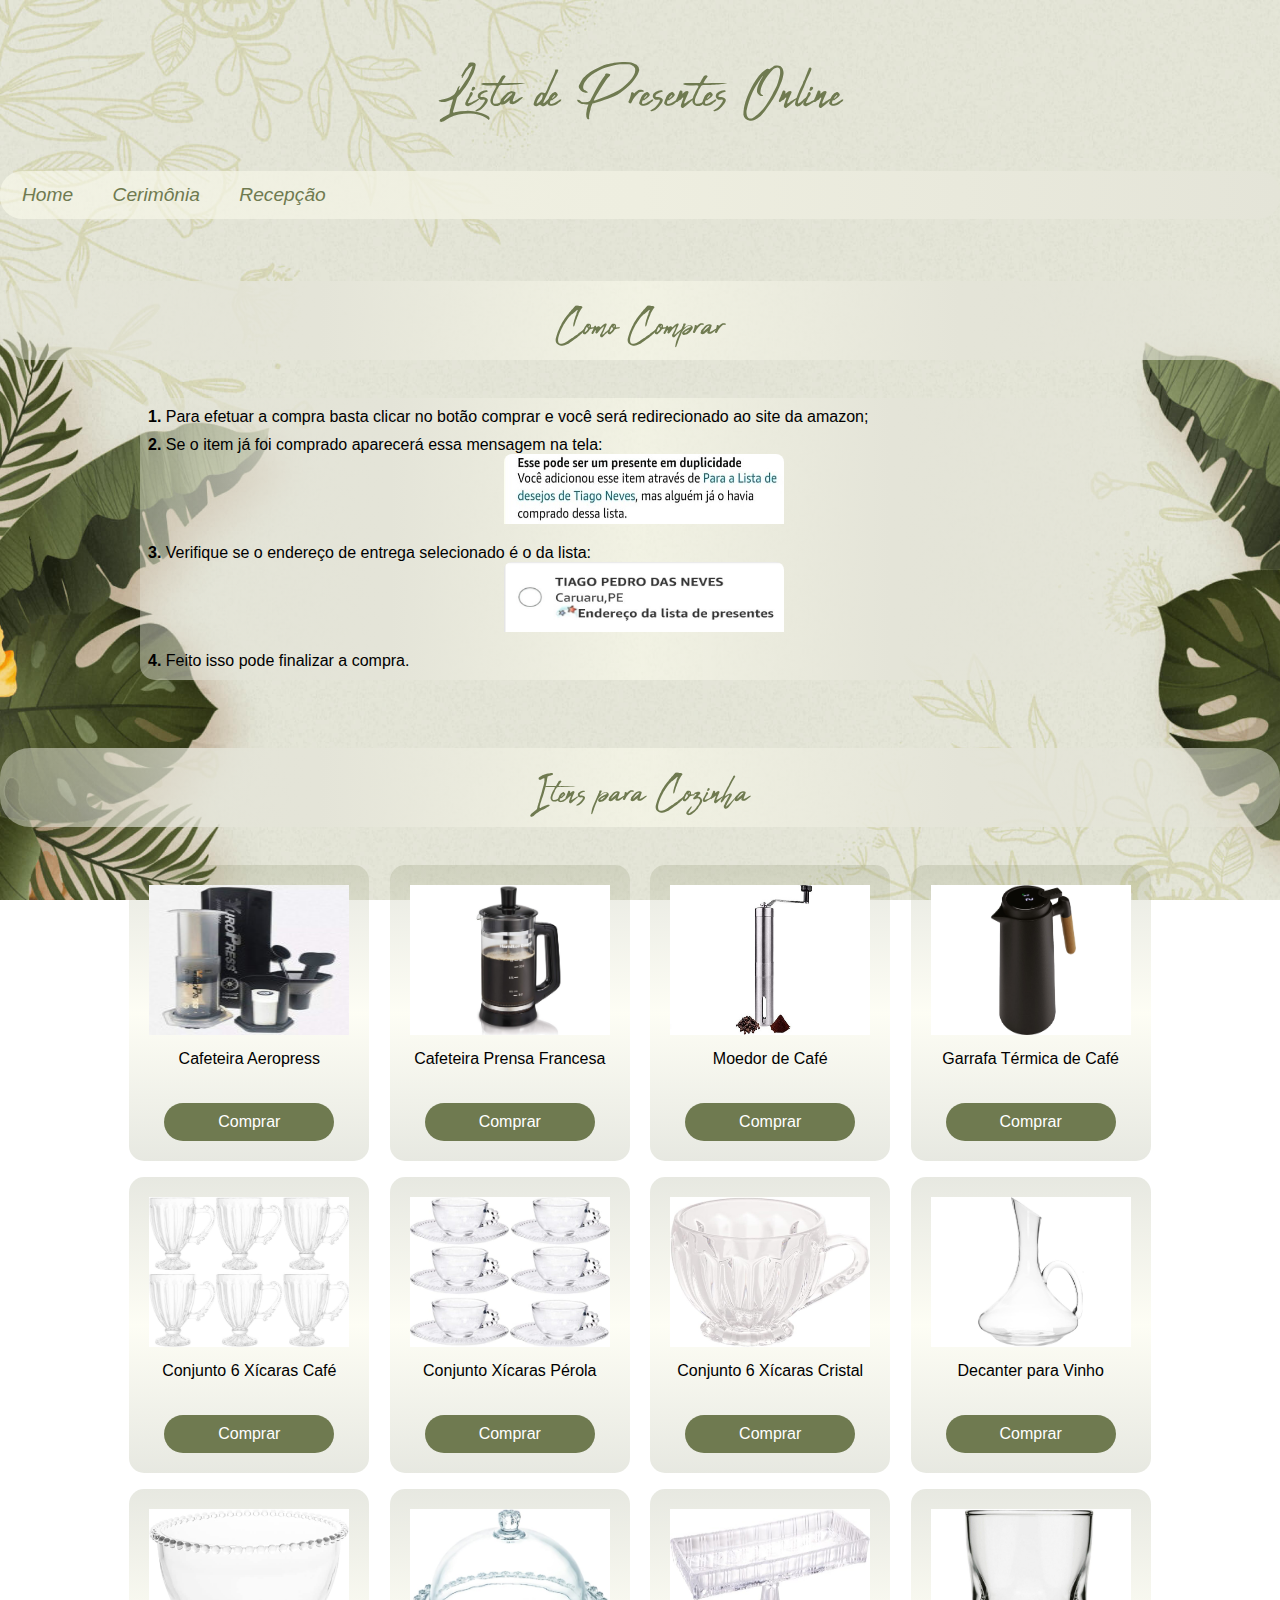
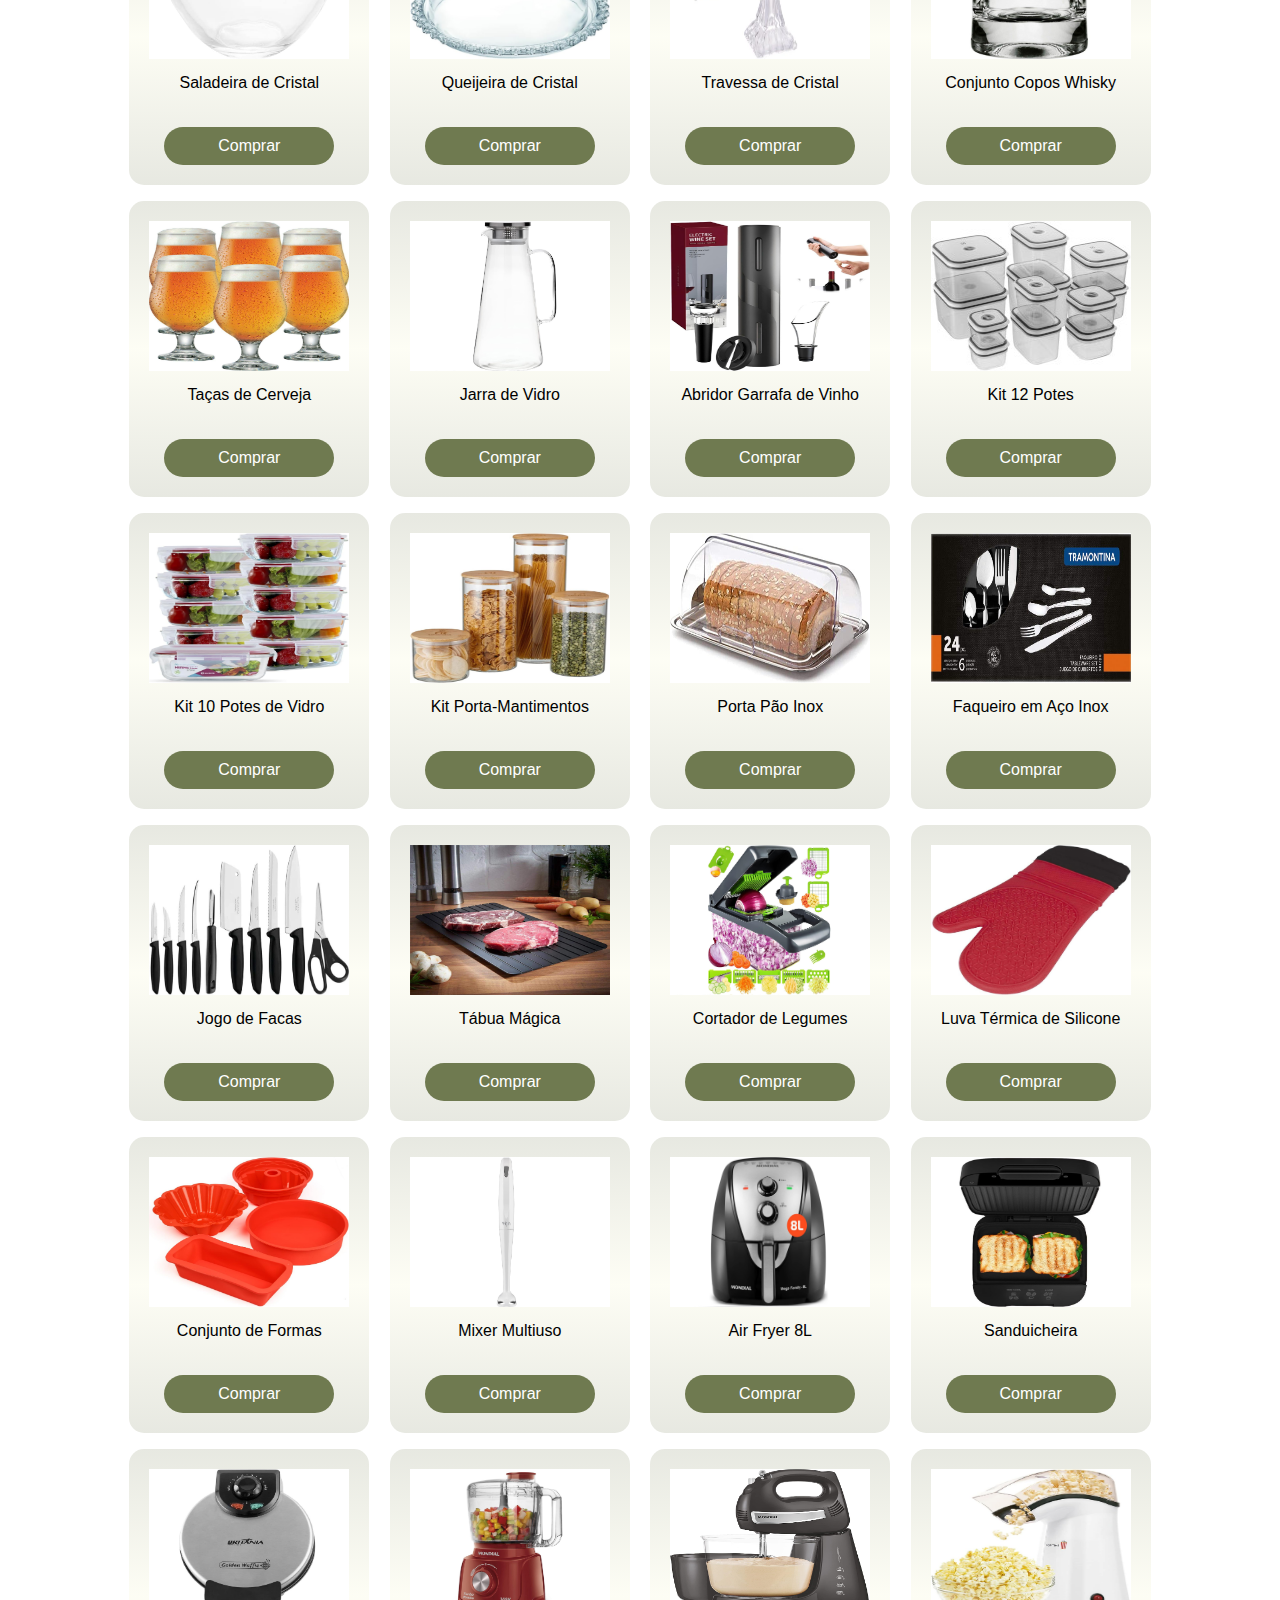
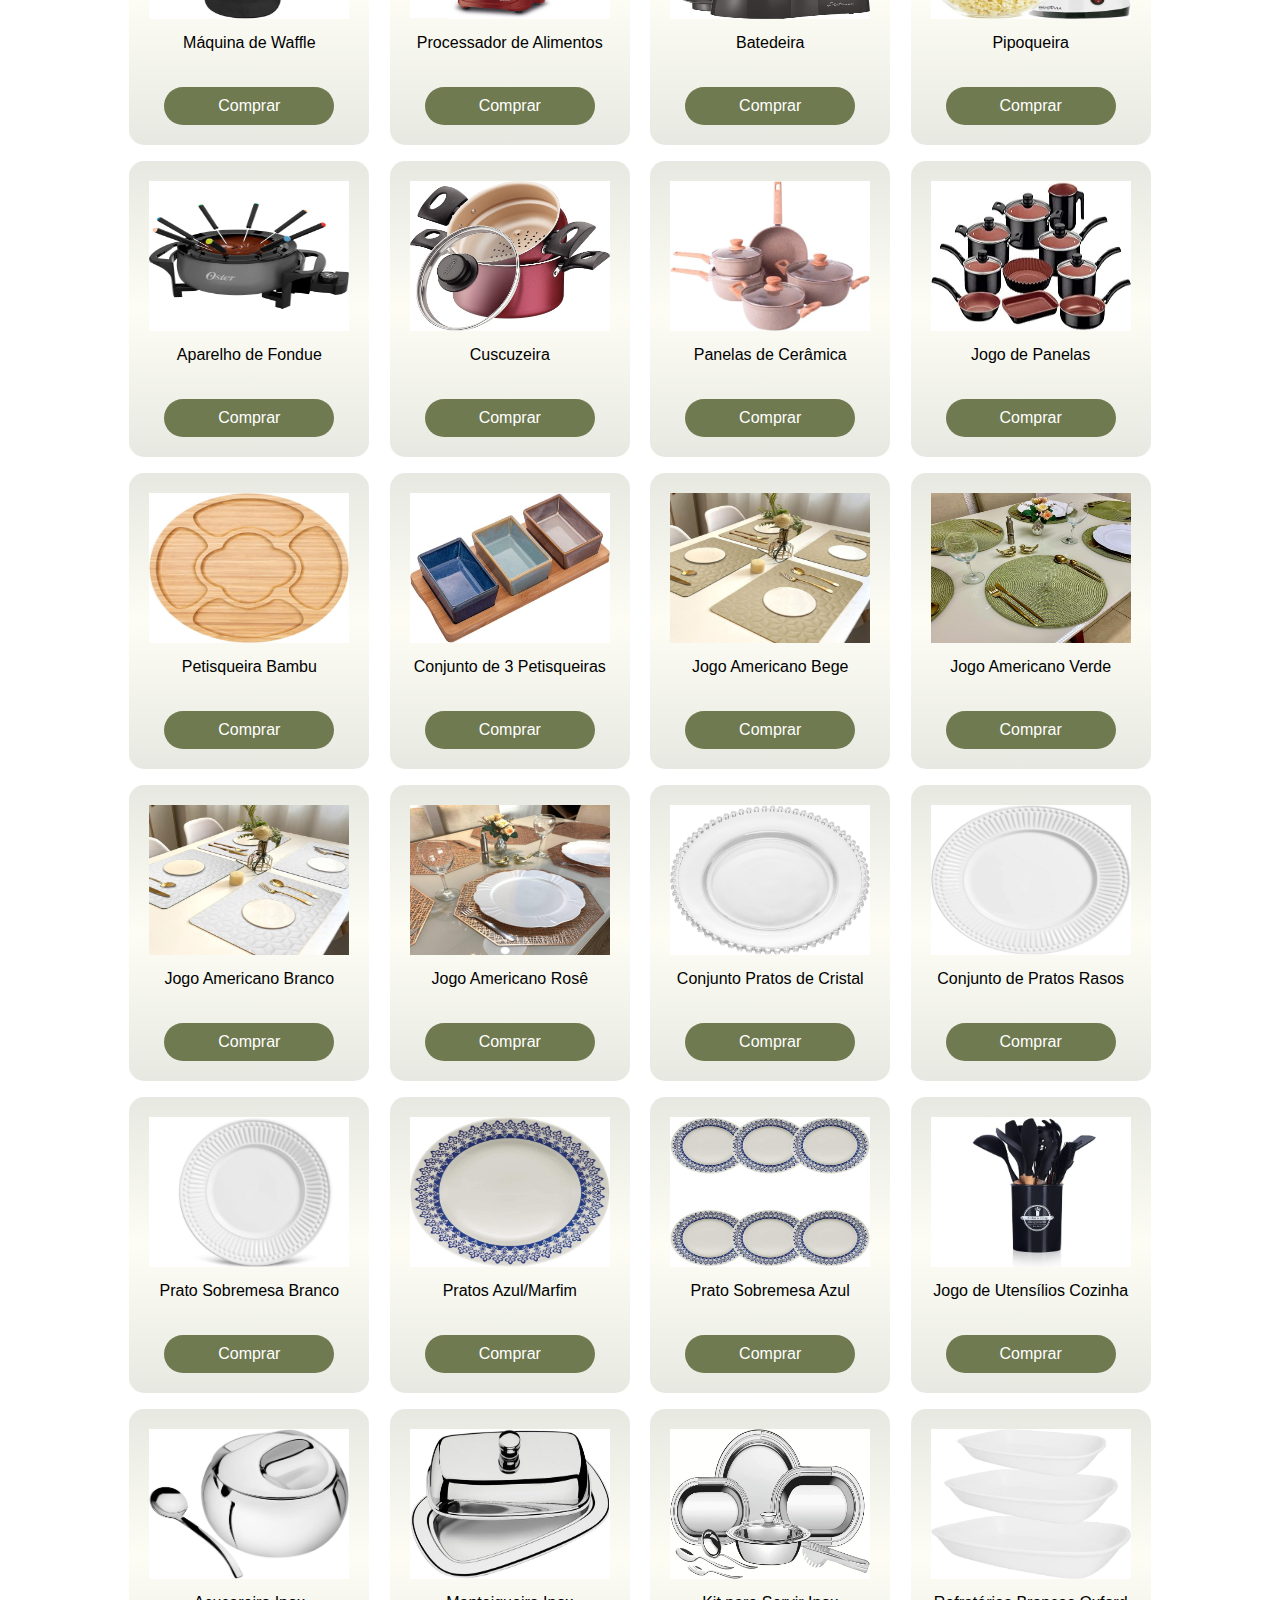
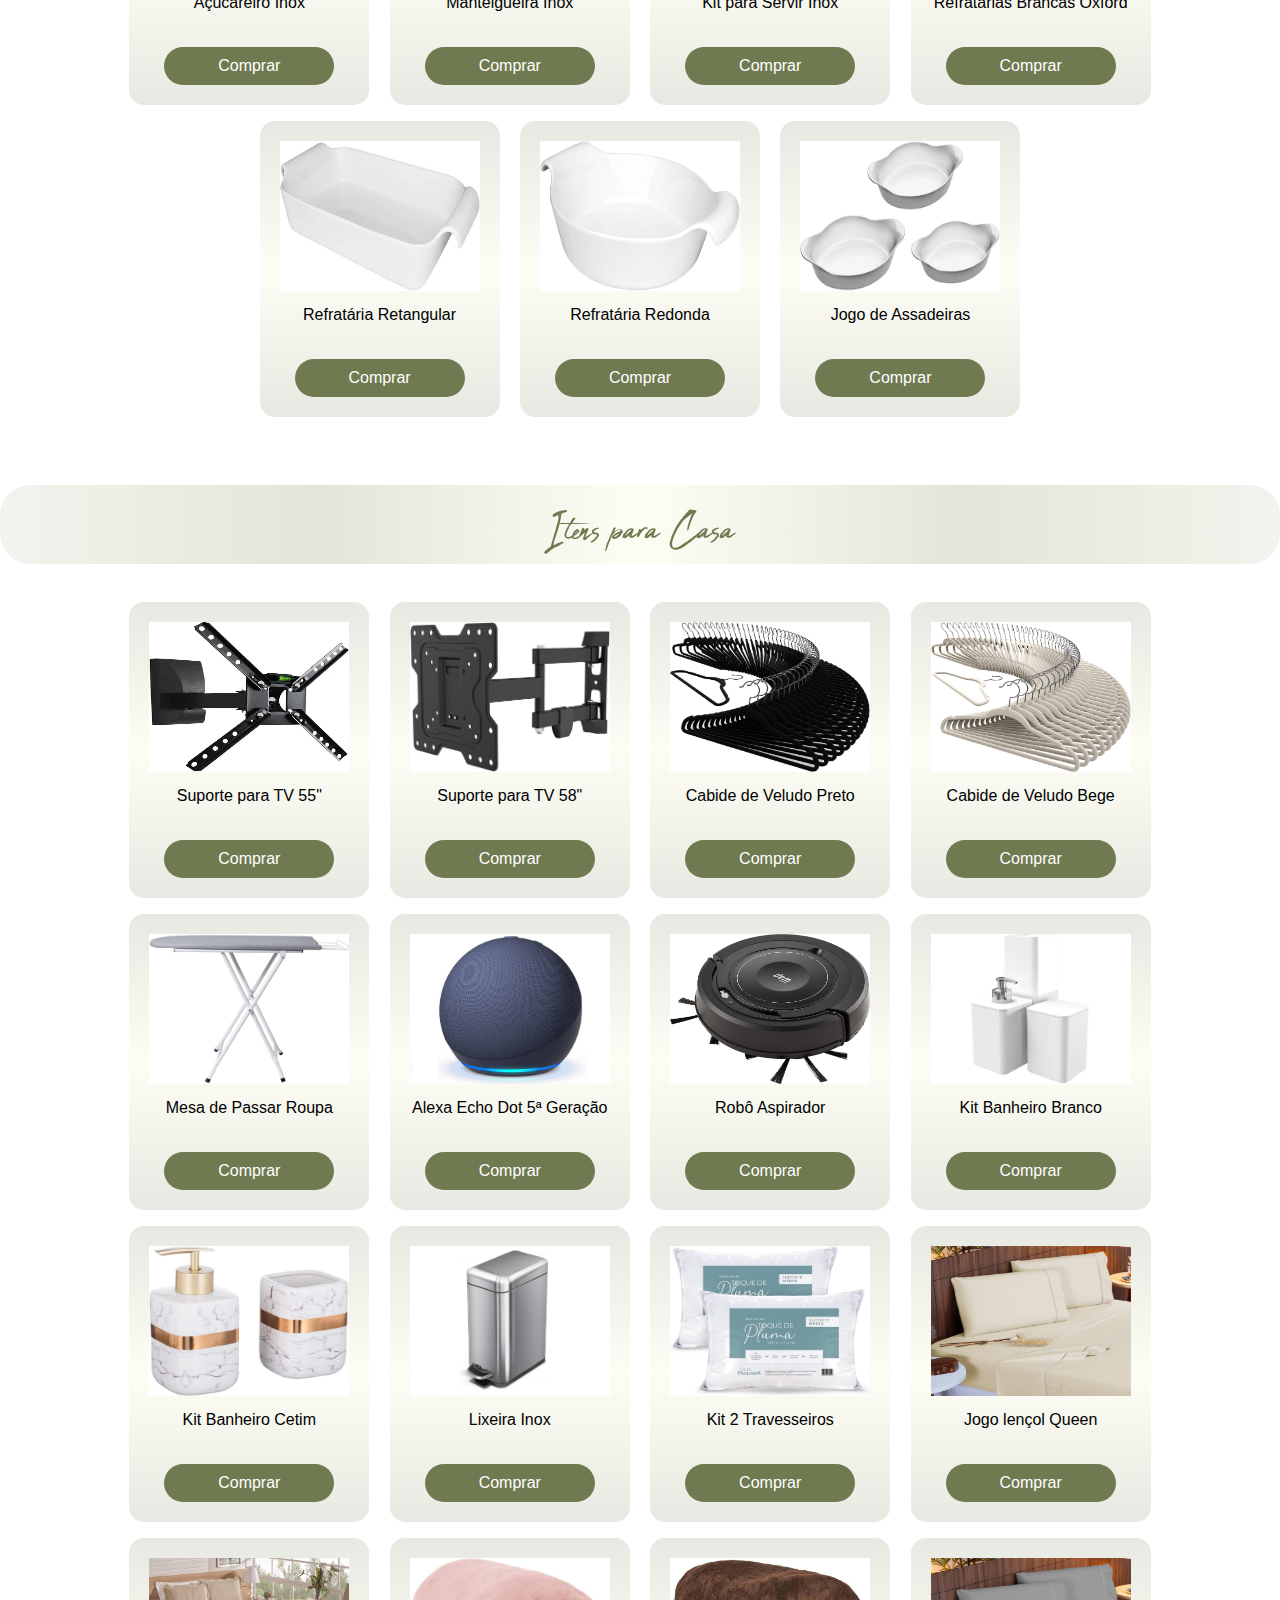
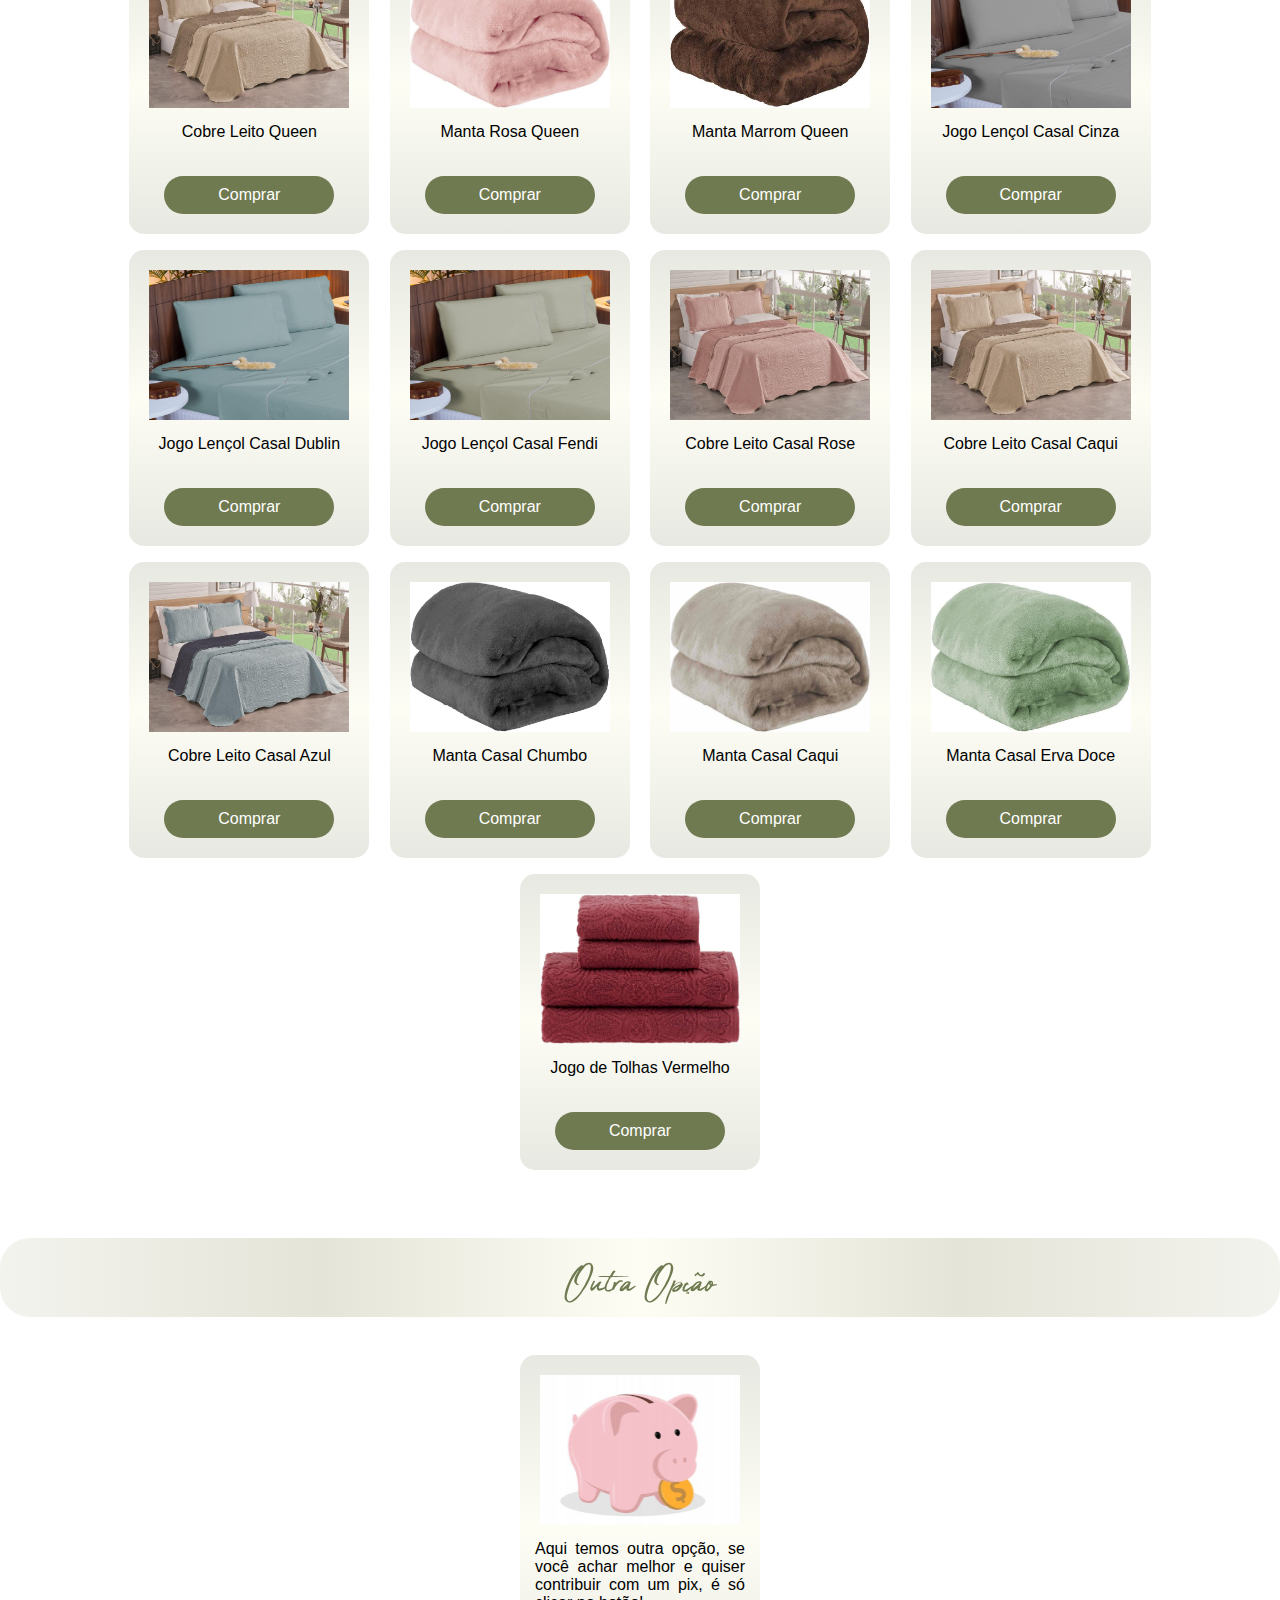
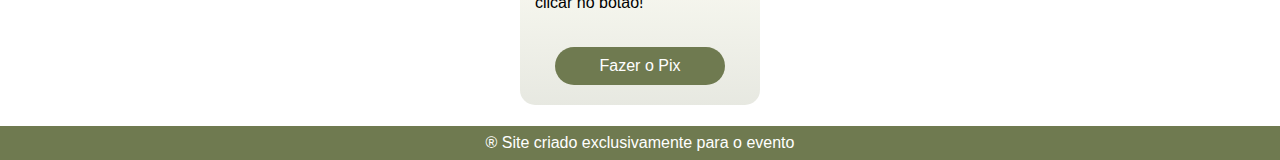
==== commit 04879fe9: "a" ====
--- a/index.html
+++ b/index.html
@@ -59,8 +59,8 @@
             </div>
             <div>
                 <img src="imagens/taças-cafe.jpg" alt="img">
-                <p>Taças Pequenas de Café </p>               
-                <a href="https://www.amazon.com.br/dp/B0CP4DF9BT/?coliid=I14RLQMPSWTCJP&colid=3AYDJMGZSB1AA&psc=1&ref_=list_c_wl_lv_ov_lig_dp_it" target="_blank"><input type="button" value="Comprar" class="botao"></a>
+                <p>Conjunto 6 Xícaras Café </p>               
+                <a href="https://www.amazon.com.br/dp/B08X148SHT/?coliid=I28JOGANWVRJZH&colid=3AYDJMGZSB1AA&psc=1&ref_=list_c_wl_gv_ov_lig_pi_dp" target="_blank"><input type="button" value="Comprar" class="botao"></a>
             </div>
             <div>
                 <img src="imagens/xicara-perola.jpg" alt="img">
@@ -165,7 +165,7 @@
             <div>
                 <img src="imagens/forma.jpg" alt="img">
                 <p> Conjunto de Formas </p>
-                <a href="https://www.amazon.com.br/dp/B0C8BJ825Y/?coliid=IVA7ELTFG50S2&colid=3AYDJMGZSB1AA&psc=1&ref_=list_c_wl_lv_ov_lig_dp_it" target="_blank"><input type="button" value="Comprar" class="botao"></a>
+                <a href="https://www.amazon.com.br/dp/B0CGKKWDRM/?coliid=I1OTN45I529SAX&colid=3AYDJMGZSB1AA&psc=1&ref_=list_c_wl_lv_ov_lig_dp_ithttps://www.amazon.com.br/dp/B0CGKKWDRM/?coliid=I1OTN45I529SAX&colid=3AYDJMGZSB1AA&psc=1&ref_=list_c_wl_lv_ov_lig_dp_it" target="_blank"><input type="button" value="Comprar" class="botao"></a>
             </div>          
             <div>
                 <img src="imagens/mixer.jpg" alt="img">
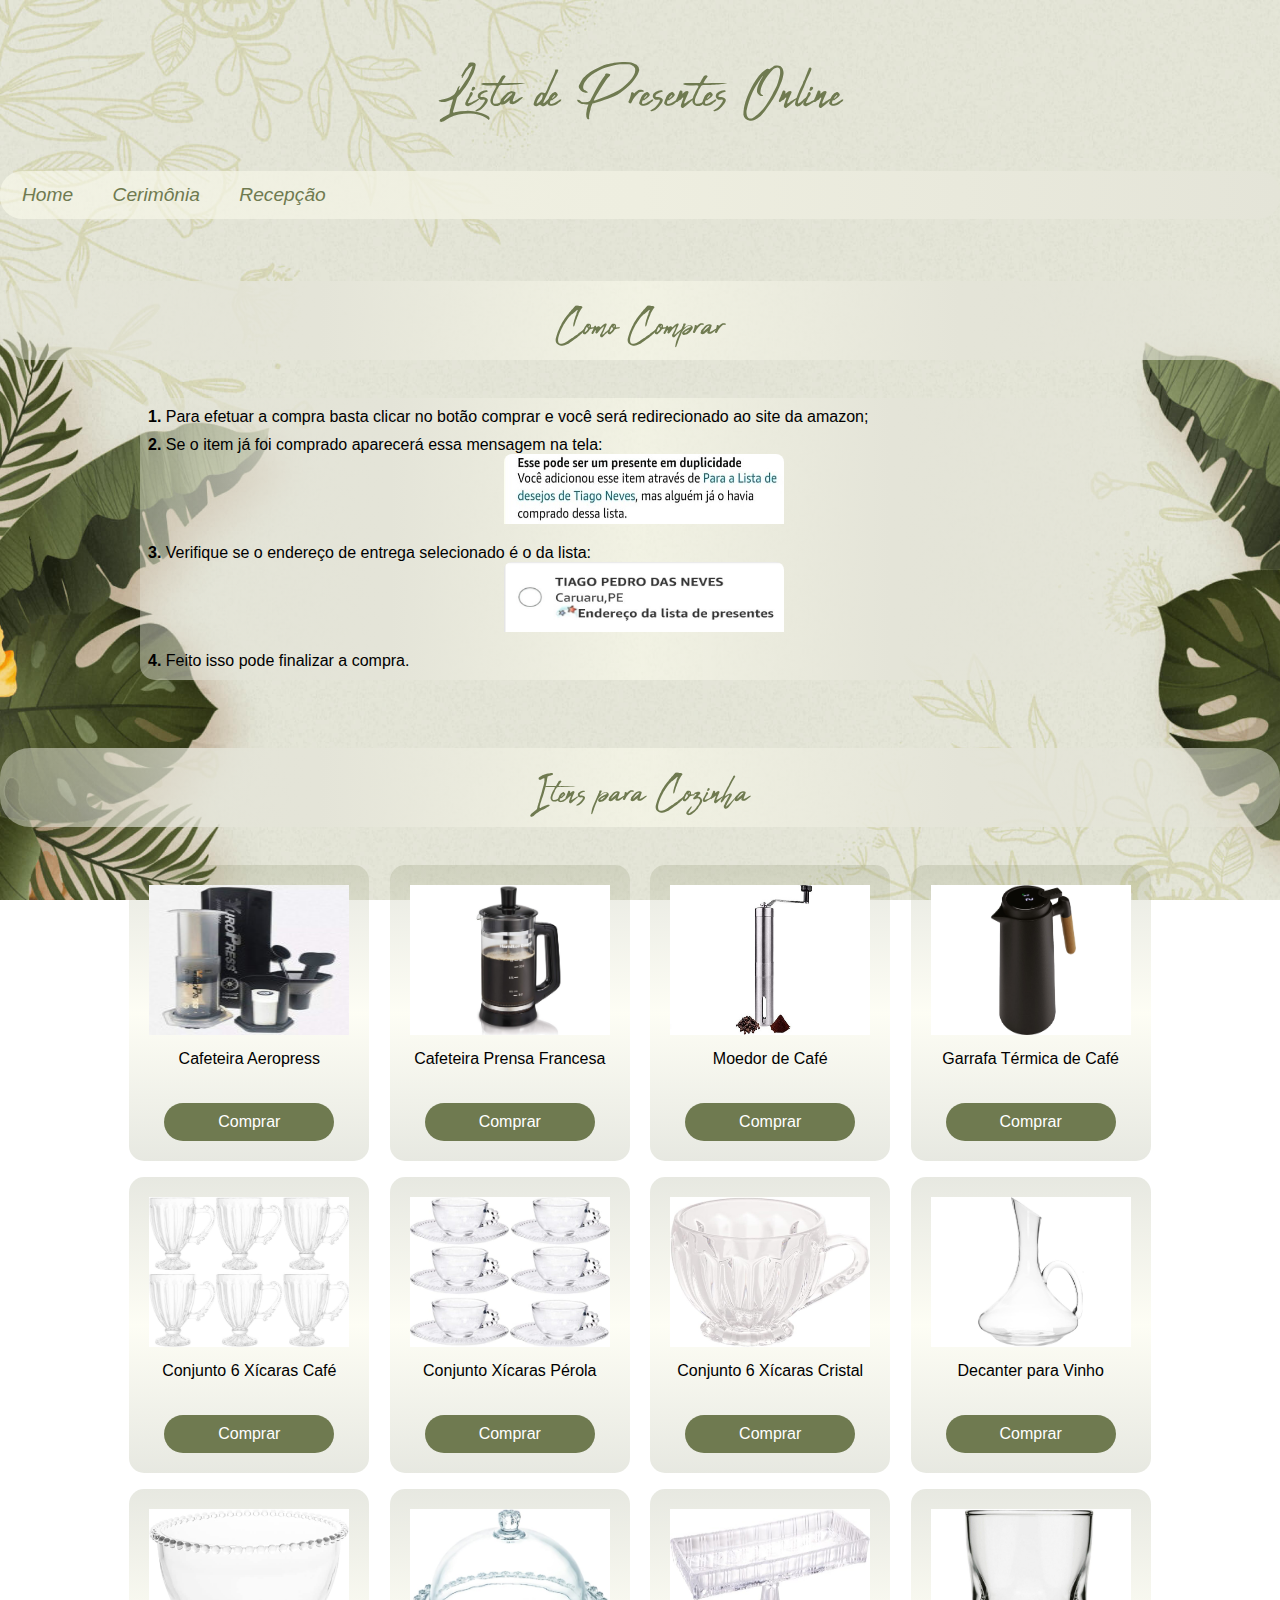
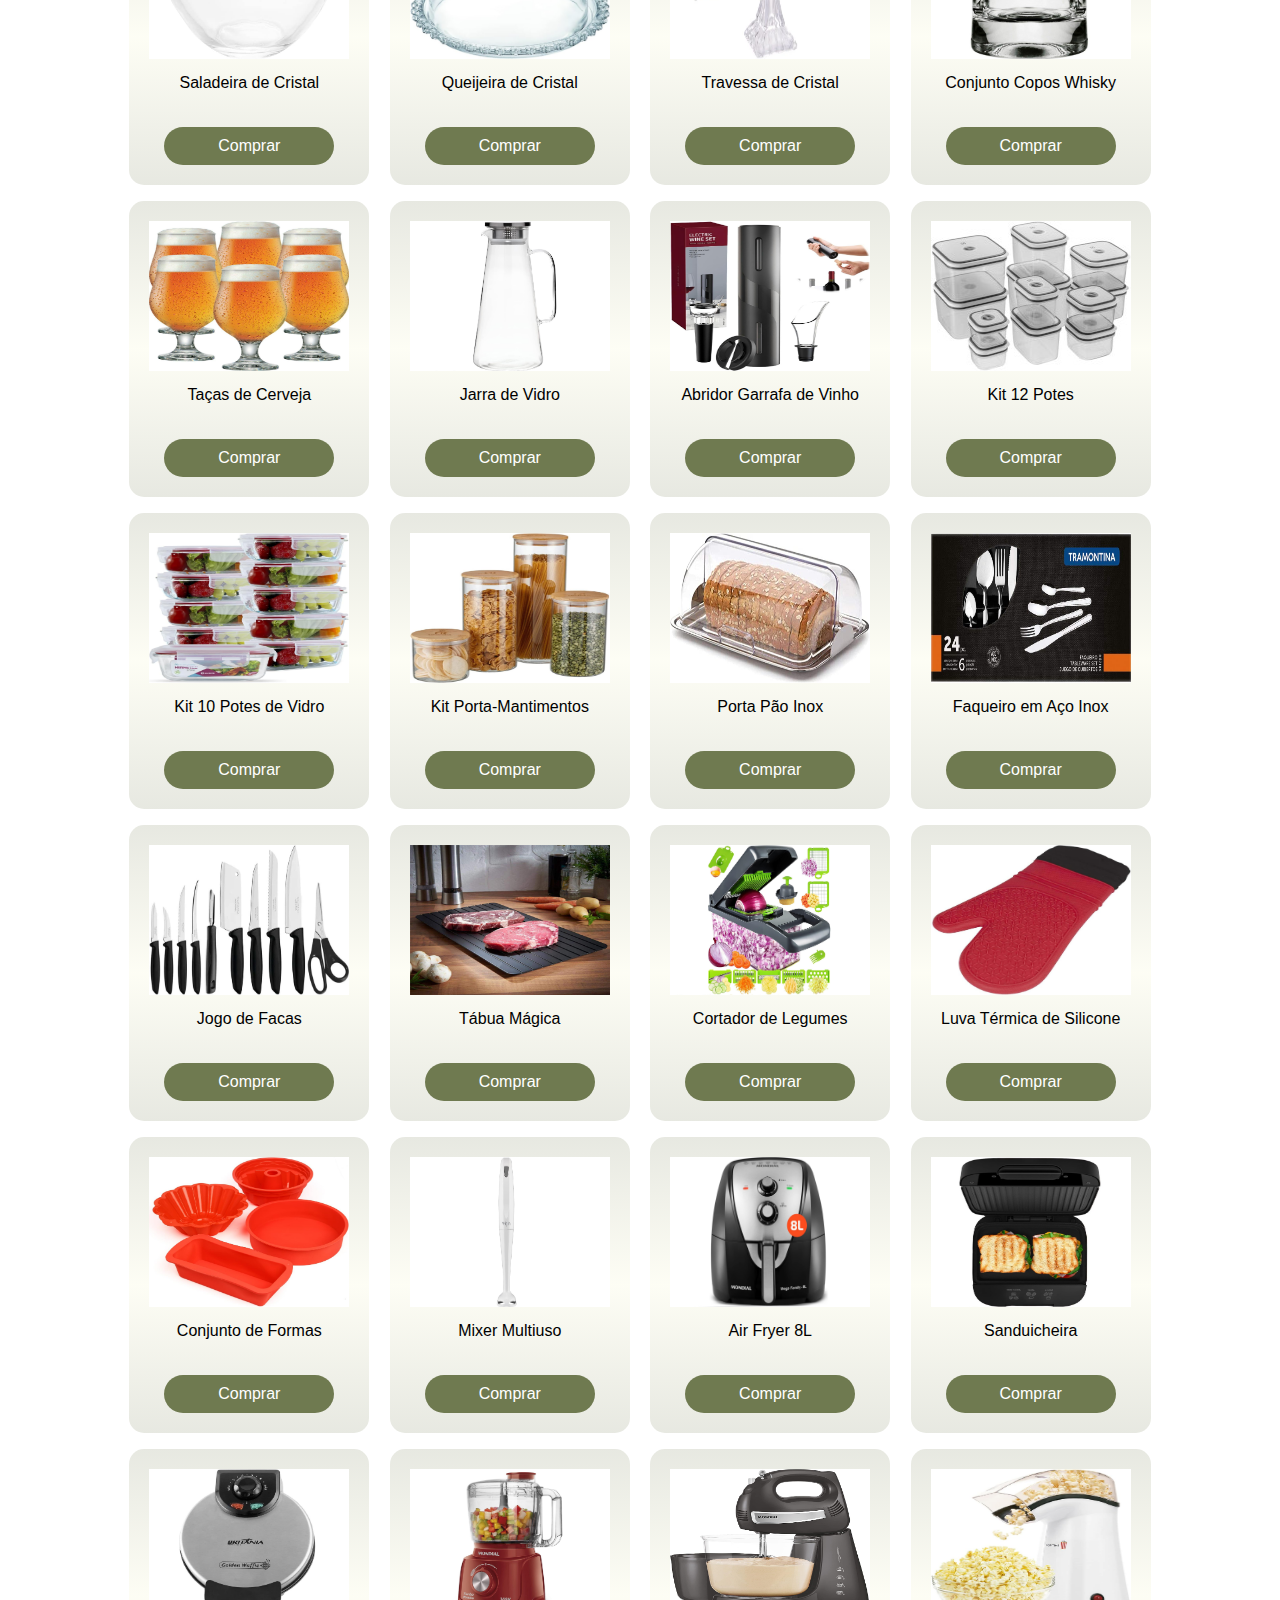
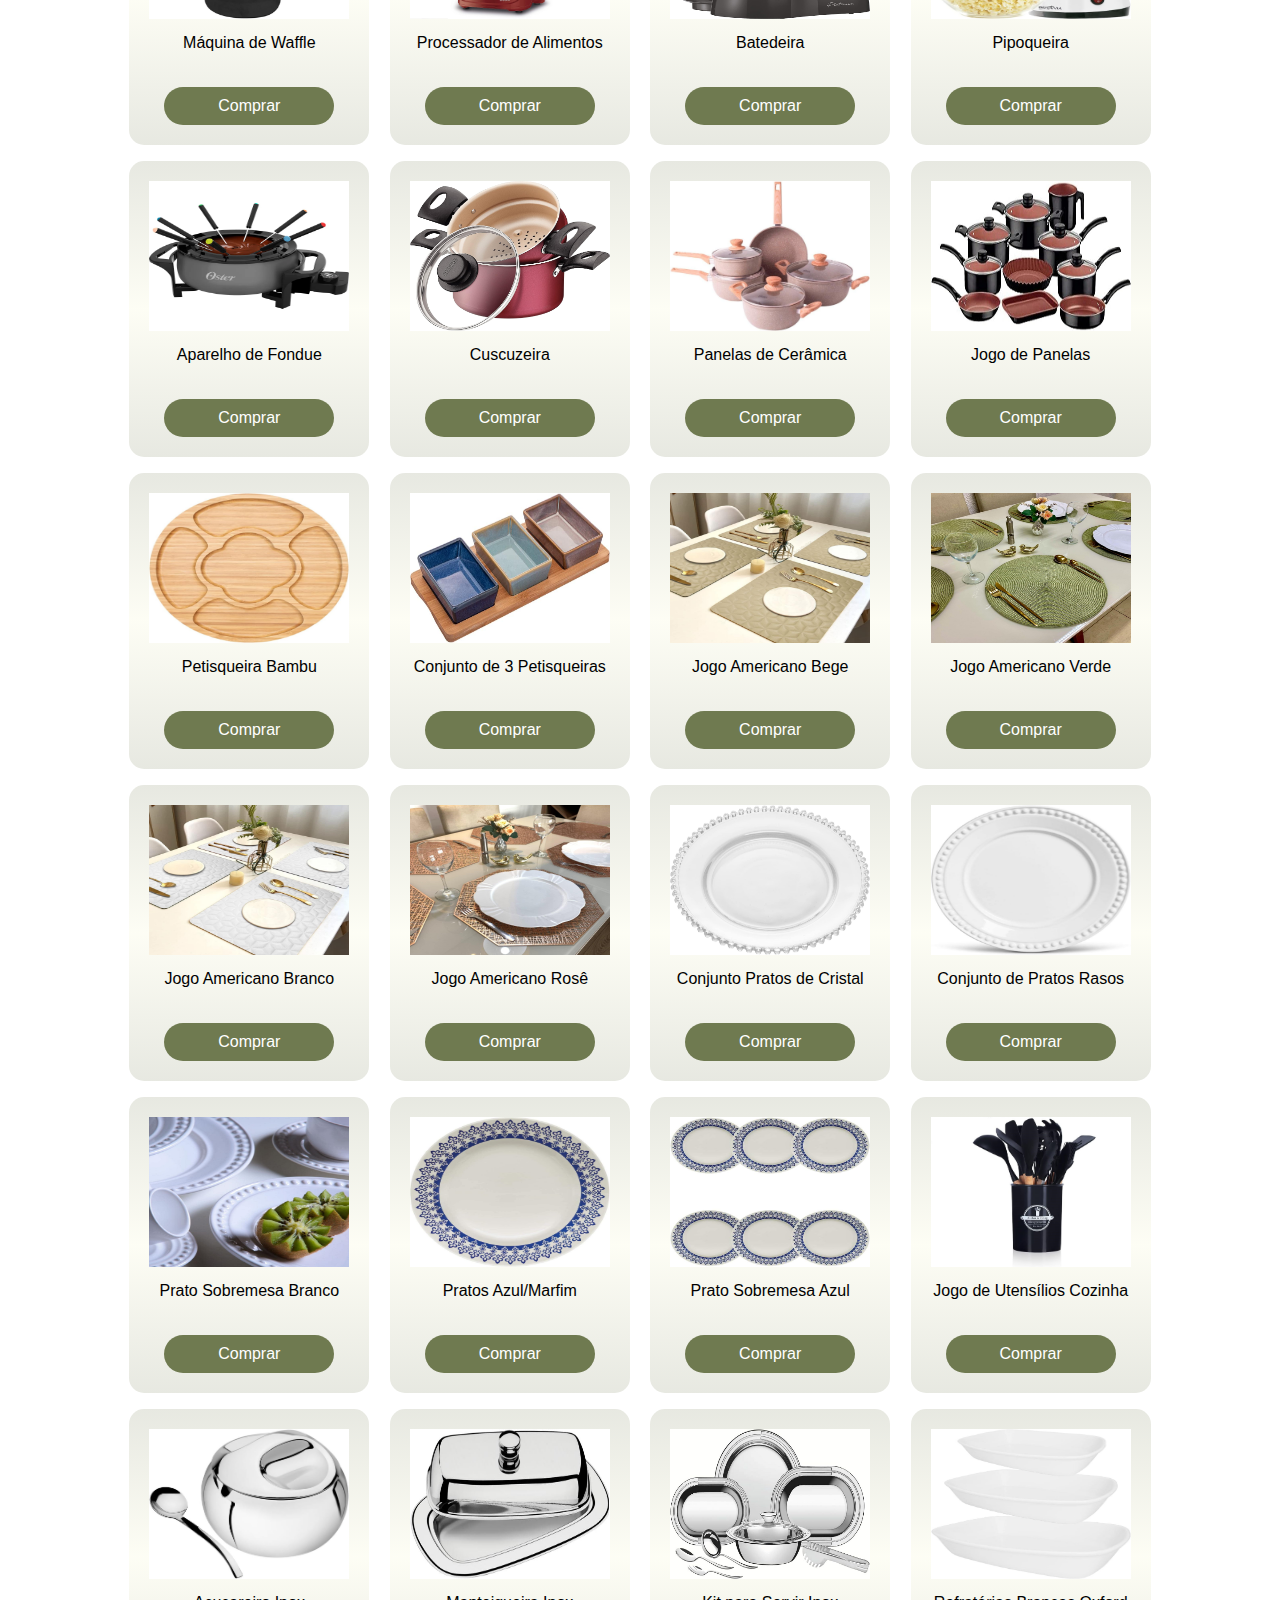
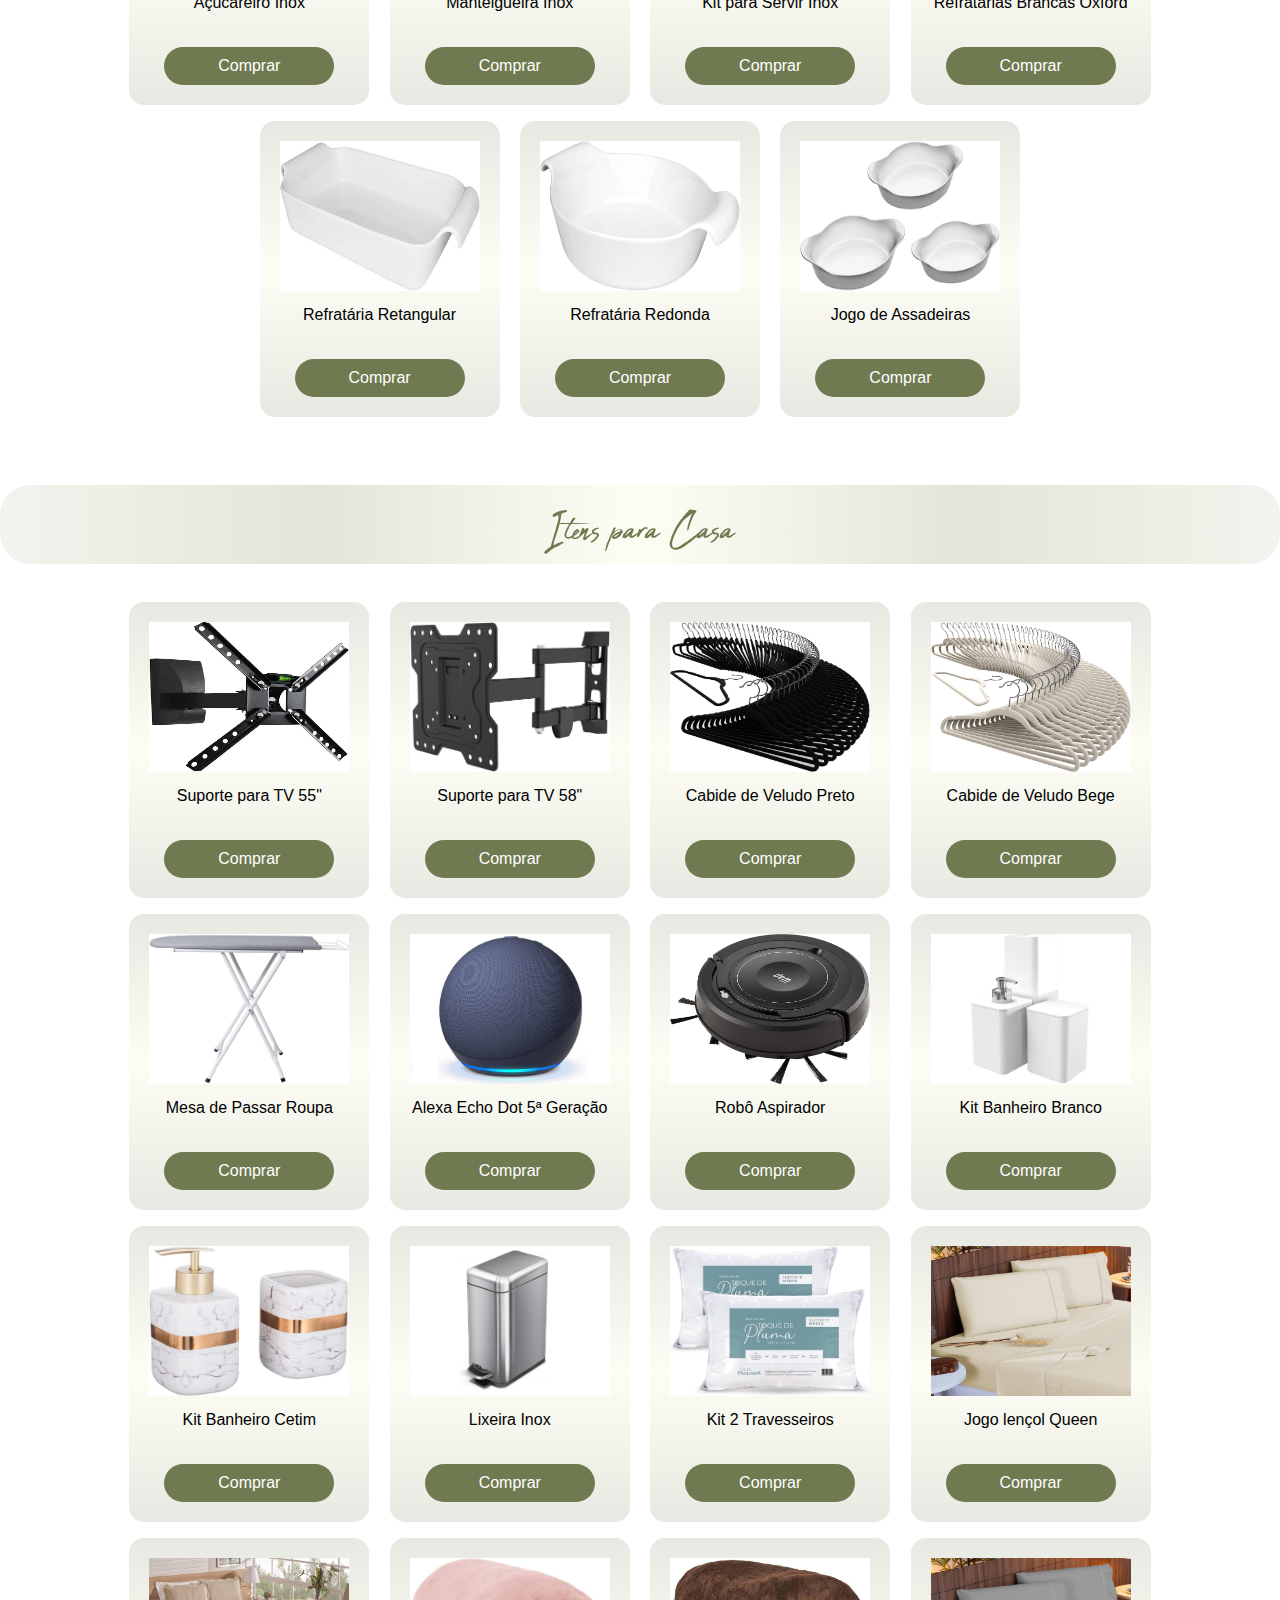
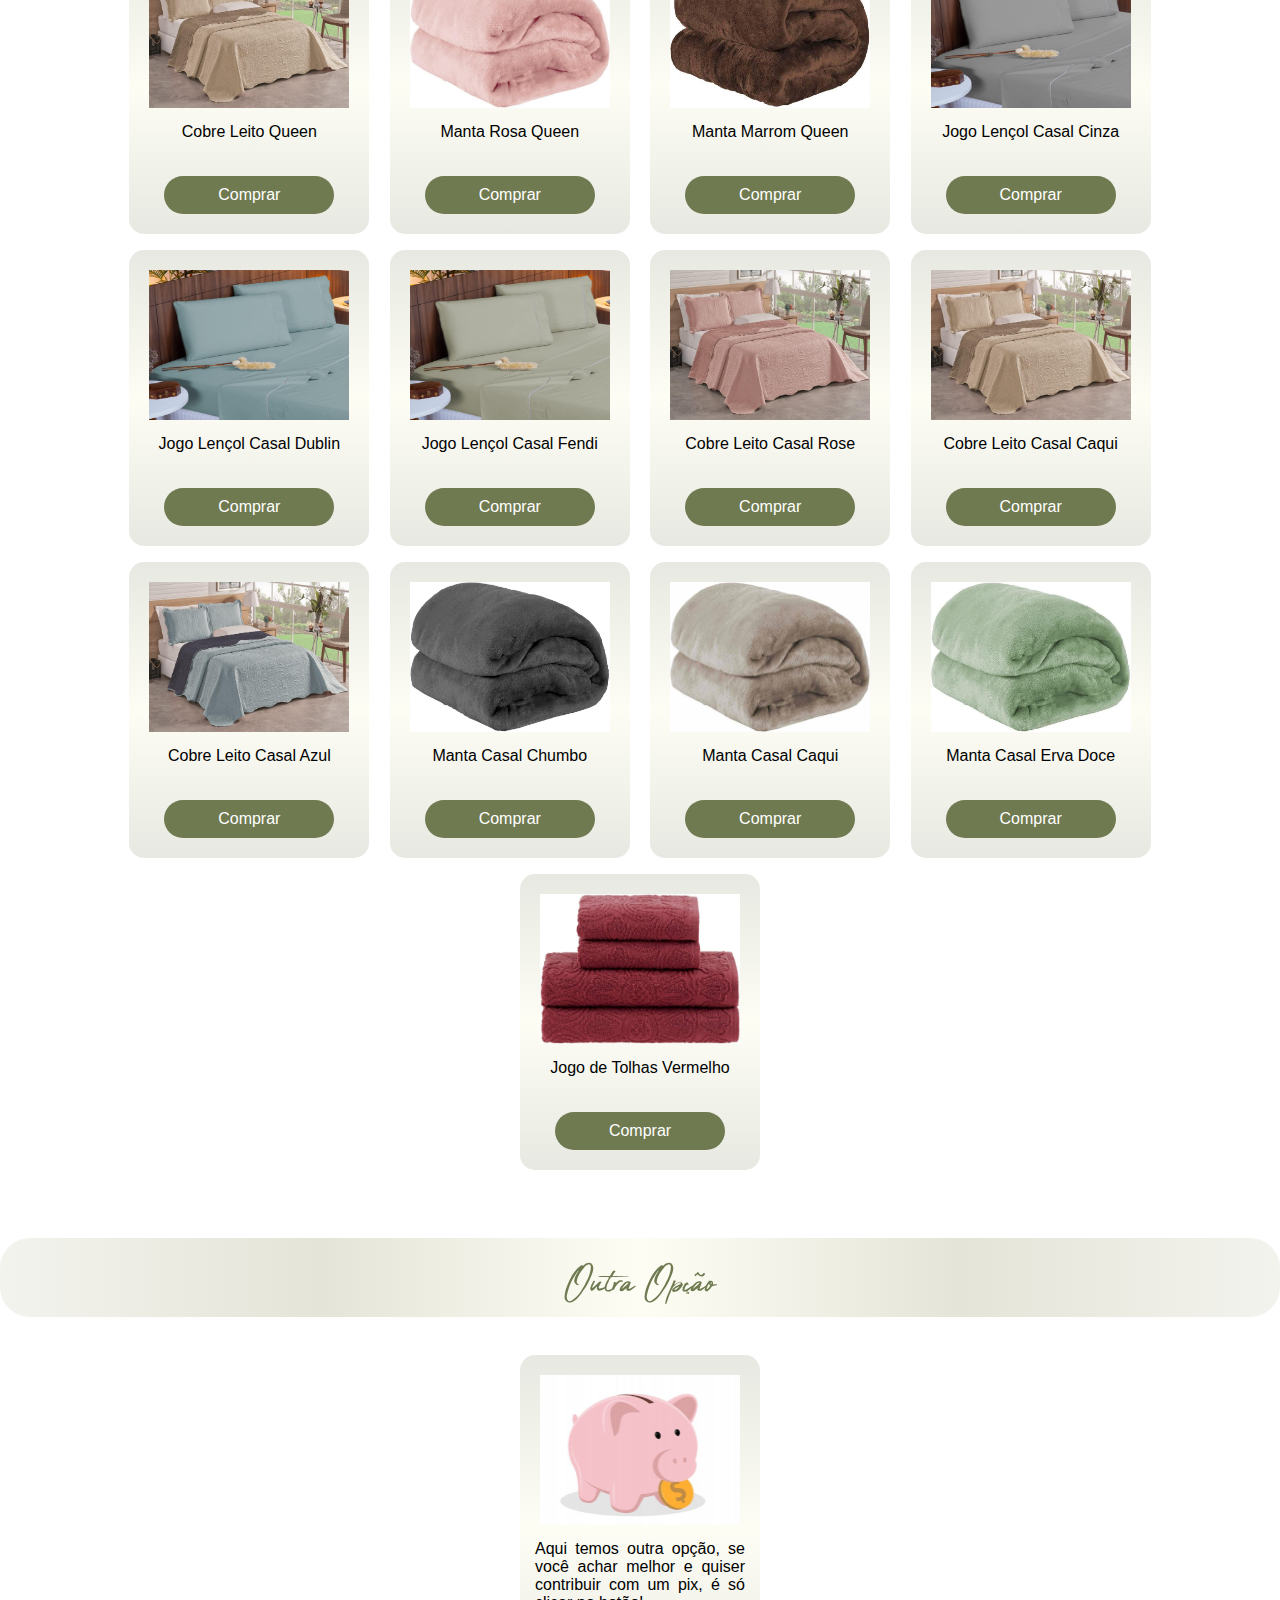
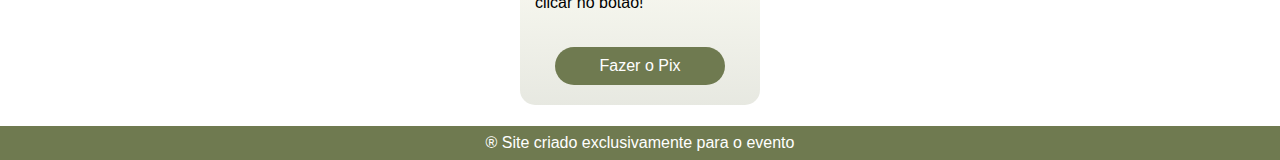
==== commit 2d4cad17: "a" ====
--- a/index.html
+++ b/index.html
@@ -280,7 +280,7 @@
                 
                 <a href="https://www.amazon.com.br/dp/B0BH6DJ759/?coliid=IR2WLKABQFCKO&colid=3AYDJMGZSB1AA&psc=1&ref_=list_c_wl_lv_ov_lig_dp_it" target="_blank"><input type="button" value="Comprar" class="botao"></a>
             </div>
-            <div>
+            <!--<div>
                 <img src="imagens/prato-branco.jpg" alt="img">
                 <p>Conjunto de Pratos Rasos </p>
                 
@@ -289,7 +289,18 @@
             <div>
                 <img src="imagens/sobremesa-branco.jpg" alt="img">
                 <p>Prato Sobremesa Branco</p>
-                <a href="https://www.amazon.com.br/dp/B076VV1NXW/?coliid=I16X8E7Z52CKV5&colid=3AYDJMGZSB1AA&psc=1&ref_=list_c_wl_lv_ov_lig_dp_it" target="_blank"><input type="button" value="Comprar" class="botao"></a>
+                <a href="https://www.amazon.com.br/dp/B076VV1NXW/?coliid=I16X8E7Z52CKV5&colid=3AYDJMGZSB1AA&ref_=list_c_wl_lv_ov_lig_dp_it&th=1" target="_blank"><input type="button" value="Comprar" class="botao"></a>
+            </div>-->
+            <div>
+                <img src="imagens/prato raso atenas.jpg" alt="img">
+                <p>Conjunto de Pratos Rasos </p>
+                
+                <a href="https://www.amazon.com.br/dp/B076VSTSQJ/?coliid=IW7QU8EUHX82B&colid=3AYDJMGZSB1AA&ref_=list_c_wl_lv_ov_lig_dp_it&th=1" target="_blank"><input type="button" value="Comprar" class="botao"></a>
+            </div>
+            <div>
+                <img src="imagens/prato sobremessa atenas.jpg" alt="img">
+                <p>Prato Sobremesa Branco</p>
+                <a href="https://www.amazon.com.br/dp/B076VV5SW6/?coliid=I2HKSERPHC189W&colid=3AYDJMGZSB1AA&psc=1&ref_=list_c_wl_lv_ov_lig_dp_it" target="_blank"><input type="button" value="Comprar" class="botao"></a>
             </div>
             <div>
                 <img src="imagens/pratos-azul.jpg" alt="img">
@@ -300,7 +311,7 @@
             <div>
                 <img src="imagens/sobremesa-azul.jpg" alt="img">
                 <p>Prato Sobremesa Azul </p>
-                <a href="https://www.amazon.com.br/dp/B0778YBLYB/?coliid=I38SGQ7PTXKF0A&colid=3AYDJMGZSB1AA&psc=1&ref_=list_c_wl_lv_ov_lig_dp_it" target="_blank"><input type="button" value="Comprar" class="botao"></a>
+                <a href="https://www.amazon.com.br/dp/B0CQGJZM1Y/?coliid=I3IYCA8NQYF2RM&colid=3AYDJMGZSB1AA&psc=1&ref_=list_c_wl_gv_ov_lig_pi_dp" target="_blank"><input type="button" value="Comprar" class="botao"></a>
             </div>
             <div>
                 <img src="imagens/utensilios.jpg" alt="img">
